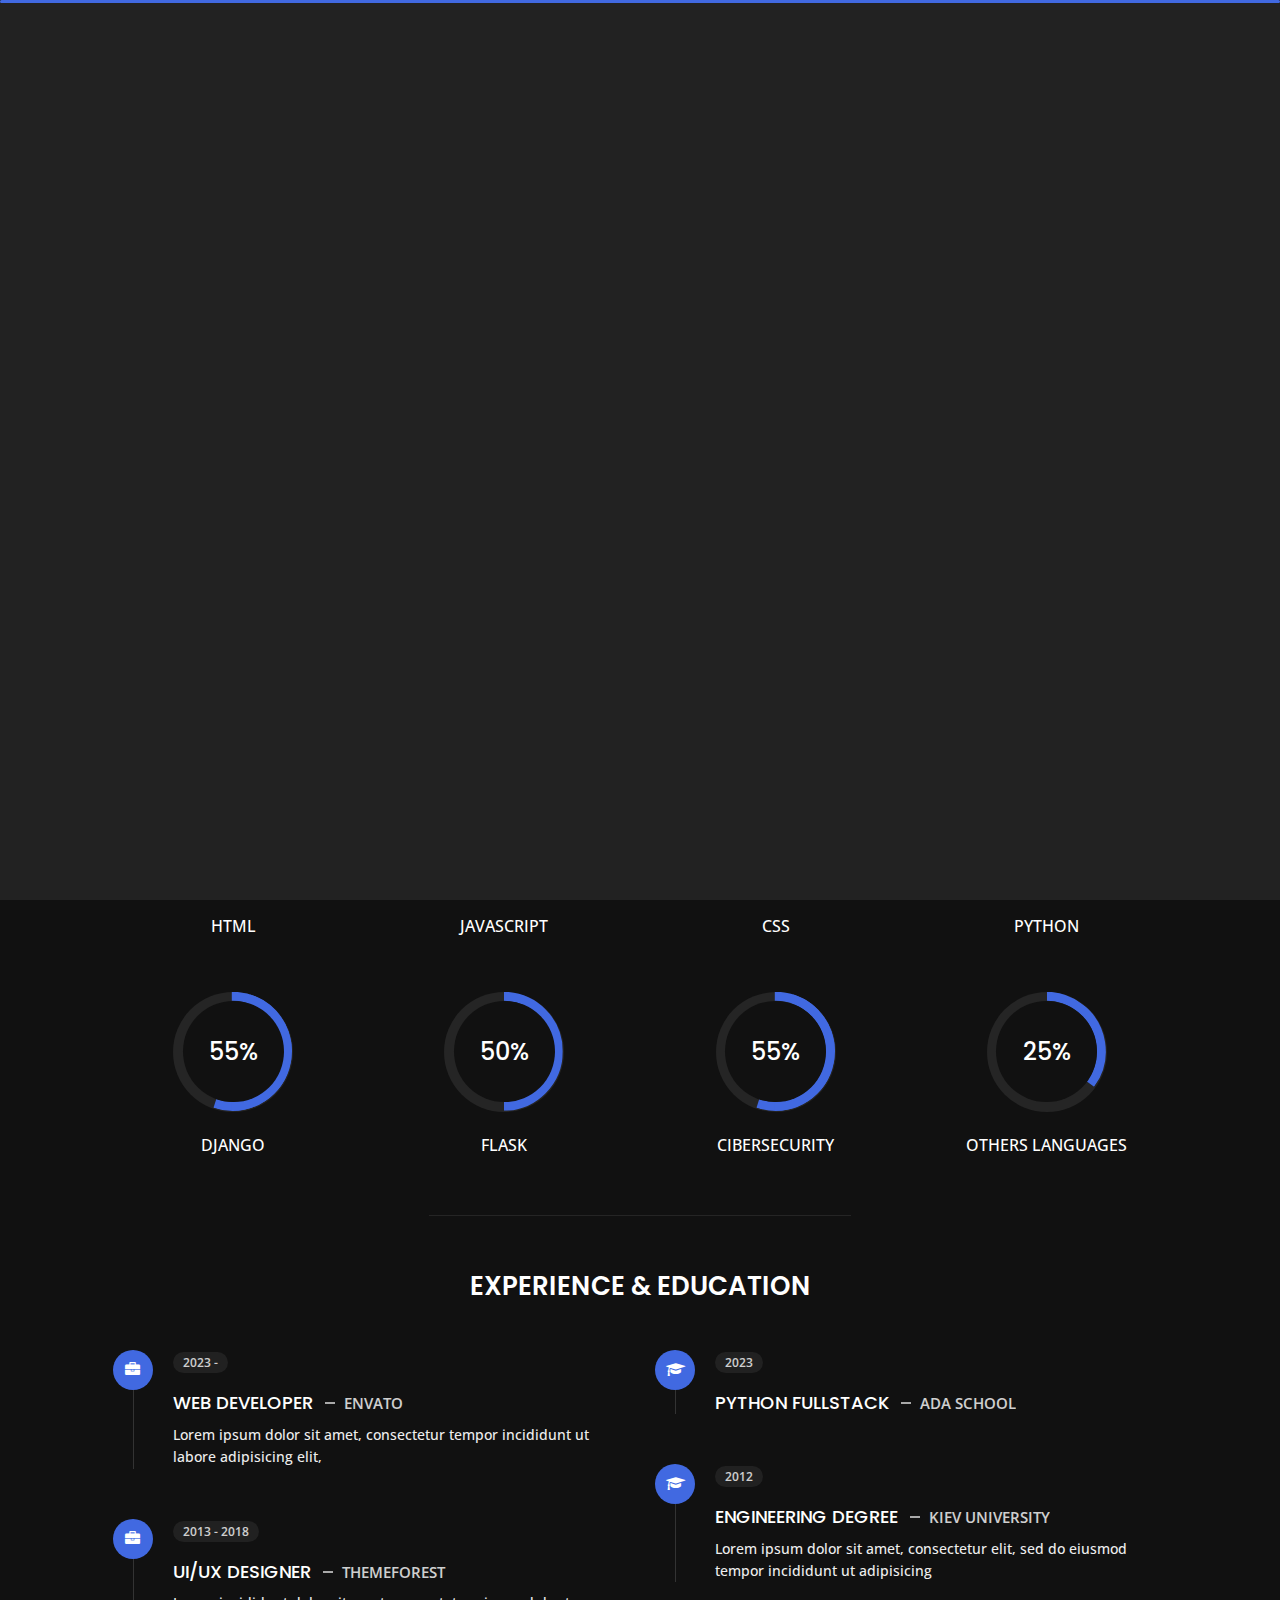
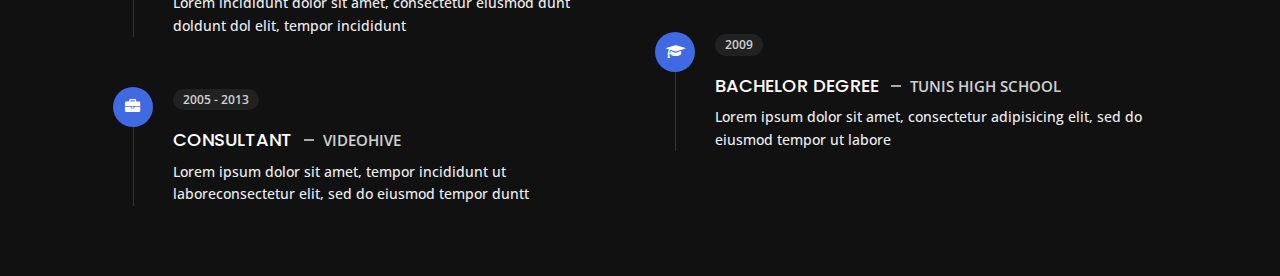
==== about.html @ 86979cc8 "add my portfolio" ====
<!DOCTYPE html>
<html lang="en">

<head>
    <meta charset="utf-8">
    <title>About - Personal Portfolio</title>
    <meta name="viewport" content="width=device-width, initial-scale=1">

    <!-- Template Google Fonts -->
    <link href="https://fonts.googleapis.com/css?family=Poppins:400,400i,500,500i,600,600i,700,700i,800,800i,900,900i" rel="stylesheet">
    <link href="https://fonts.googleapis.com/css?family=Open+Sans:300,400,400i,600,600i,700" rel="stylesheet">

    <!-- Template CSS Files -->
    <link href="css/bootstrap.min.css" rel="stylesheet">
    <link href="css/preloader.min.css" rel="stylesheet">
    <link href="css/circle.css" rel="stylesheet">
    <link href="css/font-awesome.min.css" rel="stylesheet">
    <link href="css/fm.revealator.jquery.min.css" rel="stylesheet">
    <link href="css/style.css" rel="stylesheet">

    <!-- CSS Skin File -->
    <link href="css/skins/blue.css" rel="stylesheet">

    <!-- Modernizr JS File -->
    <script src="js/modernizr.custom.js"></script>
</head>

<body class="about">
<!-- Header Starts -->
<header class="header" id="navbar-collapse-toggle">
    <!-- Fixed Navigation Starts -->
    <ul class="icon-menu d-none d-lg-block revealator-slideup revealator-once revealator-delay1">
        <li class="icon-box">
            <i class="fa fa-home"></i>
            <a href="index.html">
                <h2>Home</h2>
            </a>
        </li>
        <li class="icon-box active">
            <i class="fa fa-user"></i>
            <a href="about.html">
                <h2>About</h2>
            </a>
        </li>
        <li class="icon-box">
            <i class="fa fa-briefcase"></i>
            <a href="portfolio.html">
                <h2>Portfolio</h2>
            </a>
        </li>
        <li class="icon-box">
            <i class="fa fa-envelope-open"></i>
            <a href="contact.html">
                <h2>Contact</h2>
            </a>
        </li>
        <!-- Blog buttom -->
        <!--<li class="icon-box">
            <i class="fa fa-comments"></i>
            <a href="blog.html">
                <h2>Blog</h2>
            </a>
        </li>-->
    </ul>
    <!-- Fixed Navigation Ends -->
    <!-- Mobile Menu Starts -->
    <nav role="navigation" class="d-block d-lg-none">
        <div id="menuToggle">
            <input type="checkbox" />
            <span></span>
            <span></span>
            <span></span>
            <ul class="list-unstyled" id="menu">
                <li><a href="index.html"><i class="fa fa-home"></i><span>Home</span></a></li>
                <li class="active"><a href="about.html"><i class="fa fa-user"></i><span>About</span></a></li>
                <li><a href="portfolio.html"><i class="fa fa-folder-open"></i><span>Portfolio</span></a></li>
                <li><a href="contact.html"><i class="fa fa-envelope-open"></i><span>Contact</span></a></li>
                <!--<li><a href="blog.html"><i class="fa fa-comments"></i><span>Blog</span></a></li>-->
            </ul>
        </div>
    </nav>
    <!-- Mobile Menu Ends -->
</header>
<!-- Header Ends -->
<!-- Page Title Starts -->
<section class="title-section text-left text-sm-center revealator-slideup revealator-once revealator-delay1">
    <h1>ABOUT <span>ME</span></h1>
    <span class="title-bg">Resume</span>
</section>
<!-- Page Title Ends -->
<!-- Main Content Starts -->
<section class="main-content revealator-slideup revealator-once revealator-delay1">
    <div class="container">
        <div class="row">
            <!-- Personal Info Starts -->
            <div class="col-12 col-lg-5 col-xl-6">
                <div class="row">
                    <div class="col-12">
                        <h3 class="text-uppercase custom-title mb-0 ft-wt-600">personal info</h3>
                    </div>
                    <div class="col-12 d-block d-sm-none">
                        <img src="http://via.placeholder.com/300x300.jpg" class="img-fluid main-img-mobile" alt="my picture" />
                    </div>
                    <div class="col-6">
                        <ul class="about-list list-unstyled open-sans-font">
                            <li> <span class="title">first name :</span> <span class="value d-block d-sm-inline-block d-lg-block d-xl-inline-block">Harnel</span> </li>
                            <li> <span class="title">last name :</span> <span class="value d-block d-sm-inline-block d-lg-block d-xl-inline-block">Peña</span> </li>
                            <li> <span class="title">Age :</span> <span class="value d-block d-sm-inline-block d-lg-block d-xl-inline-block">33 Years</span> </li>
                            <li> <span class="title">Nationality :</span> <span class="value d-block d-sm-inline-block d-lg-block d-xl-inline-block">Colombian</span> </li>
                            <!--<li> <span class="title">Freelance :</span> <span class="value d-block d-sm-inline-block d-lg-block d-xl-inline-block">Available</span> </li>-->
                        </ul>
                    </div>
                    <div class="col-6">
                        <ul class="about-list list-unstyled open-sans-font">
                            <li> <span class="title">Address :</span> <span class="value d-block d-sm-inline-block d-lg-block d-xl-inline-block">Medellín</span> </li>
                            <li> <span class="title">phone :</span> <span class="value d-block d-sm-inline-block d-lg-block d-xl-inline-block">+573013632205</span> </li>
                            <li> <span class="title">Email :</span> <span class="value d-block d-sm-inline-block d-lg-block d-xl-inline-block">harnelp@mail.com</span> </li>
                            <li> <span class="title">Skype :</span> <span class="value d-block d-sm-inline-block d-lg-block d-xl-inline-block">live:harnelpp</span> </li>
                            <li> <span class="title">languages :</span> <span class="value d-block d-sm-inline-block d-lg-block d-xl-inline-block">Spanish, English</span> </li>
                        </ul>
                    </div>
                    <div class="col-12 mt-3">
                        <a class="button" href="https://drive.google.com/drive/folders/1101Kwn2cdpeoAR0VhStFc9JpeM0QYS1H?usp=sharing" target="_blank" >
                            <span class="button-text">Download CV</span>
                            <span class="button-icon fa fa-download"></span>
                        </a>
                    </div>
                </div>
            </div>
            <!-- Personal Info Ends -->
            <!-- Boxes Starts -->
            <div class="col-12 col-lg-7 col-xl-6 mt-5 mt-lg-0">
                <div class="row">
                    <div class="col-6">
                        <div class="box-stats with-margin">
                            <h3 class="poppins-font position-relative">6</h3>
                            <p class="open-sans-font m-0 position-relative text-uppercase">months of <span class="d-block">experience</span></p>
                        </div>
                    </div>
                    <div class="col-6">
                        <div class="box-stats with-margin">
                            <h3 class="poppins-font position-relative">3</h3>
                            <p class="open-sans-font m-0 position-relative text-uppercase">completed <span class="d-block">projects</span></p>
                        </div>
                    </div>
                    <!--<div class="col-6">
                        <div class="box-stats">
                            <h3 class="poppins-font position-relative">81</h3>
                            <p class="open-sans-font m-0 position-relative text-uppercase">Happy<span class="d-block">customers</span></p>
                        </div>
                    </div> -->
                    <!--<div class="col-6">
                        <div class="box-stats">
                            <h3 class="poppins-font position-relative">53</h3>
                            <p class="open-sans-font m-0 position-relative text-uppercase">awards <span class="d-block">won</span></p>
                        </div>
                    </div>-->
                </div>
            </div>
            <!-- Boxes Ends -->
        </div>
        <hr class="separator">
        <!-- Skills Starts -->
        <div class="row">
            <div class="col-12">
                <h3 class="text-uppercase pb-4 pb-sm-5 mb-3 mb-sm-0 text-left text-sm-center custom-title ft-wt-600">My Skills</h3>
            </div>
            <div class="col-6 col-md-3 mb-3 mb-sm-5">
                <div class="c100 p80">
                    <span>80%</span>
                    <div class="slice">
                        <div class="bar"></div>
                        <div class="fill"></div>
                    </div>
                </div>
                <h6 class="text-uppercase open-sans-font text-center mt-2 mt-sm-4">html</h6>
            </div>
            <div class="col-6 col-md-3 mb-3 mb-sm-5">
                <div class="c100 p40">
                    <span>40%</span>
                    <div class="slice">
                        <div class="bar"></div>
                        <div class="fill"></div>
                    </div>
                </div>
                <h6 class="text-uppercase open-sans-font text-center mt-2 mt-sm-4">javascript</h6>
            </div>
            <div class="col-6 col-md-3 mb-3 mb-sm-5">
                <div class="c100 p70">
                    <span>60%</span>
                    <div class="slice">
                        <div class="bar"></div>
                        <div class="fill"></div>
                    </div>
                </div>
                <h6 class="text-uppercase open-sans-font text-center mt-2 mt-sm-4">css</h6>
            </div>
            <div class="col-6 col-md-3 mb-3 mb-sm-5">
                <div class="c100 p66">
                    <span>66%</span>
                    <div class="slice">
                        <div class="bar"></div>
                        <div class="fill"></div>
                    </div>
                </div>
                <h6 class="text-uppercase open-sans-font text-center mt-2 mt-sm-4">python</h6>
            </div>
            <div class="col-6 col-md-3 mb-3 mb-sm-5">
                <div class="c100 p55">
                    <span>55%</span>
                    <div class="slice">
                        <div class="bar"></div>
                        <div class="fill"></div>
                    </div>
                </div>
                <h6 class="text-uppercase open-sans-font text-center mt-2 mt-sm-4">Django</h6>
            </div>
            <div class="col-6 col-md-3 mb-3 mb-sm-5">
                <div class="c100 p50">
                    <span>50%</span>
                    <div class="slice">
                        <div class="bar"></div>
                        <div class="fill"></div>
                    </div>
                </div>
                <h6 class="text-uppercase open-sans-font text-center mt-2 mt-sm-4">Flask</h6>
            </div>
            <div class="col-6 col-md-3 mb-3 mb-sm-5">
                <div class="c100 p55">
                    <span>55%</span>
                    <div class="slice">
                        <div class="bar"></div>
                        <div class="fill"></div>
                    </div>
                </div>
                <h6 class="text-uppercase open-sans-font text-center mt-2 mt-sm-4">cibersecurity</h6>
            </div>
            <div class="col-6 col-md-3 mb-3 mb-sm-5">
                <div class="c100 p35">
                    <span>25%</span>
                    <div class="slice">
                        <div class="bar"></div>
                        <div class="fill"></div>
                    </div>
                </div>
                <h6 class="text-uppercase open-sans-font text-center mt-2 mt-sm-4">others languages</h6>
            </div>
        </div>
        <!-- Skills Ends -->
        <hr class="separator mt-1">
        <!-- Experience & Education Starts -->
        <div class="row">
            <div class="col-12">
                <h3 class="text-uppercase pb-5 mb-0 text-left text-sm-center custom-title ft-wt-600">Experience <span>&</span> Education</h3>
            </div>
            <div class="col-lg-6 m-15px-tb">
                <div class="resume-box">
                    <ul>
                        <li>
                            <div class="icon">
                                <i class="fa fa-briefcase"></i>
                            </div>
                            <span class="time open-sans-font text-uppercase">2023 - </span>
                            <h5 class="poppins-font text-uppercase">Web Developer <span class="place open-sans-font">Envato</span></h5>
                            <p class="open-sans-font">Lorem ipsum dolor sit amet, consectetur tempor incididunt ut labore adipisicing elit, </p>
                        </li>
                        <li>
                            <div class="icon">
                                <i class="fa fa-briefcase"></i>
                            </div>
                            <span class="time open-sans-font text-uppercase">2013 - 2018</span>
                            <h5 class="poppins-font text-uppercase">UI/UX Designer <span class="place open-sans-font">Themeforest</span></h5>
                            <p class="open-sans-font">Lorem incididunt dolor sit amet, consectetur eiusmod dunt doldunt dol elit, tempor incididunt</p>
                        </li>
                        <li>
                            <div class="icon">
                                <i class="fa fa-briefcase"></i>
                            </div>
                            <span class="time open-sans-font text-uppercase">2005 - 2013</span>
                            <h5 class="poppins-font text-uppercase">Consultant <span class="place open-sans-font">Videohive</span></h5>
                            <p class="open-sans-font">Lorem ipsum dolor sit amet, tempor incididunt ut laboreconsectetur elit, sed do eiusmod tempor duntt</p>
                        </li>
                    </ul>
                </div>
            </div>
            <div class="col-lg-6 m-15px-tb">
                <div class="resume-box">
                    <ul>
                        <li>
                            <div class="icon">
                                <i class="fa fa-graduation-cap"></i>
                            </div>
                            <span class="time open-sans-font text-uppercase">2023</span>
                            <h5 class="poppins-font text-uppercase">Python FullStack <span class="place open-sans-font">ADA School</span></h5>
                            <p class="open-sans-font"></p>
                        </li>
                        <li>
                            <div class="icon">
                                <i class="fa fa-graduation-cap"></i>
                            </div>
                            <span class="time open-sans-font text-uppercase">2012</span>
                            <h5 class="poppins-font text-uppercase">Engineering Degree <span class="place open-sans-font">Kiev University</span></h5>
                            <p class="open-sans-font">Lorem ipsum dolor sit amet, consectetur elit, sed do eiusmod tempor incididunt ut adipisicing</p>
                        </li>
                        <li>
                            <div class="icon">
                                <i class="fa fa-graduation-cap"></i>
                            </div>
                            <span class="time open-sans-font text-uppercase">2009</span>
                            <h5 class="poppins-font text-uppercase">Bachelor Degree <span class="place open-sans-font">Tunis High School</span></h5>
                            <p class="open-sans-font">Lorem ipsum dolor sit amet, consectetur adipisicing elit, sed do eiusmod tempor ut labore</p>
                        </li>
                    </ul>
                </div>
            </div>
        </div>
        <!-- Experience & Education Ends -->
    </div>
</section>
<!-- Main Content Ends -->

<!-- Template JS Files -->
<script src="js/jquery-3.5.0.min.js"></script>
<script src="js/preloader.min.js"></script>
<script src="js/fm.revealator.jquery.min.js"></script>
<script src="js/imagesloaded.pkgd.min.js"></script>
<script src="js/masonry.pkgd.min.js"></script>
<script src="js/classie.js"></script>
<script src="js/cbpGridGallery.js"></script>
<script src="js/jquery.hoverdir.js"></script>
<script src="js/popper.min.js"></script>
<script src="js/bootstrap.js"></script>
<script src="js/custom.js"></script>

</body>

</html>
---- css/preloader.min.css ----
.preloader{position:fixed;top:0;right:0;bottom:0;left:0;background-color:#111;transform-origin:bottom;z-index:111111}.preloader .black_wall{height:100%;background-color:#222;transform-origin:top;animation:preloader_slide 0.5s ease-in-out 0s 1 normal both}.preloader .loader{width:100%;height:3px;position:absolute;border-radius:2px;top:0;right:0;left:0;margin:auto;background-color:#FFC41F;transform-origin:left;animation:loader_running 3s ease-in-out 1s infinite normal both}.preloader.off{animation:preloader_slide 0.5s ease-in-out 0s 1 reverse both}@keyframes loader_running{0%{transform:scaleX(0);transform-origin:left}49%{transform:scaleX(1);transform-origin:left}50%{transform:scaleX(1);transform-origin:right}100%{transform-origin:right;transform:scaleX(0)}}@keyframes preloader_slide{from{transform:scaleY(0)}to{transform:scaleY(1)}}
---- css/circle.css ----
.rect-auto,
.c100.p51 .slice,
.c100.p52 .slice,
.c100.p53 .slice,
.c100.p54 .slice,
.c100.p55 .slice,
.c100.p56 .slice,
.c100.p57 .slice,
.c100.p58 .slice,
.c100.p59 .slice,
.c100.p60 .slice,
.c100.p61 .slice,
.c100.p62 .slice,
.c100.p63 .slice,
.c100.p64 .slice,
.c100.p65 .slice,
.c100.p66 .slice,
.c100.p67 .slice,
.c100.p68 .slice,
.c100.p69 .slice,
.c100.p70 .slice,
.c100.p71 .slice,
.c100.p72 .slice,
.c100.p73 .slice,
.c100.p74 .slice,
.c100.p75 .slice,
.c100.p76 .slice,
.c100.p77 .slice,
.c100.p78 .slice,
.c100.p79 .slice,
.c100.p80 .slice,
.c100.p81 .slice,
.c100.p82 .slice,
.c100.p83 .slice,
.c100.p84 .slice,
.c100.p85 .slice,
.c100.p86 .slice,
.c100.p87 .slice,
.c100.p88 .slice,
.c100.p89 .slice,
.c100.p90 .slice,
.c100.p91 .slice,
.c100.p92 .slice,
.c100.p93 .slice,
.c100.p94 .slice,
.c100.p95 .slice,
.c100.p96 .slice,
.c100.p97 .slice,
.c100.p98 .slice,
.c100.p99 .slice,
.c100.p100 .slice {
  clip: rect(auto, auto, auto, auto);
}
.pie,
.c100 .bar,
.c100.p51 .fill,
.c100.p52 .fill,
.c100.p53 .fill,
.c100.p54 .fill,
.c100.p55 .fill,
.c100.p56 .fill,
.c100.p57 .fill,
.c100.p58 .fill,
.c100.p59 .fill,
.c100.p60 .fill,
.c100.p61 .fill,
.c100.p62 .fill,
.c100.p63 .fill,
.c100.p64 .fill,
.c100.p65 .fill,
.c100.p66 .fill,
.c100.p67 .fill,
.c100.p68 .fill,
.c100.p69 .fill,
.c100.p70 .fill,
.c100.p71 .fill,
.c100.p72 .fill,
.c100.p73 .fill,
.c100.p74 .fill,
.c100.p75 .fill,
.c100.p76 .fill,
.c100.p77 .fill,
.c100.p78 .fill,
.c100.p79 .fill,
.c100.p80 .fill,
.c100.p81 .fill,
.c100.p82 .fill,
.c100.p83 .fill,
.c100.p84 .fill,
.c100.p85 .fill,
.c100.p86 .fill,
.c100.p87 .fill,
.c100.p88 .fill,
.c100.p89 .fill,
.c100.p90 .fill,
.c100.p91 .fill,
.c100.p92 .fill,
.c100.p93 .fill,
.c100.p94 .fill,
.c100.p95 .fill,
.c100.p96 .fill,
.c100.p97 .fill,
.c100.p98 .fill,
.c100.p99 .fill,
.c100.p100 .fill {
  position: absolute;
  border: 0.08em solid #307bbb;
  width: 0.84em;
  height: 0.84em;
  clip: rect(0em, 0.5em, 1em, 0em);
  border-radius: 50%;
  -webkit-transform: rotate(0deg);
  -moz-transform: rotate(0deg);
  -ms-transform: rotate(0deg);
  -o-transform: rotate(0deg);
  transform: rotate(0deg);
}
.pie-fill,
.c100.p51 .bar:after,
.c100.p51 .fill,
.c100.p52 .bar:after,
.c100.p52 .fill,
.c100.p53 .bar:after,
.c100.p53 .fill,
.c100.p54 .bar:after,
.c100.p54 .fill,
.c100.p55 .bar:after,
.c100.p55 .fill,
.c100.p56 .bar:after,
.c100.p56 .fill,
.c100.p57 .bar:after,
.c100.p57 .fill,
.c100.p58 .bar:after,
.c100.p58 .fill,
.c100.p59 .bar:after,
.c100.p59 .fill,
.c100.p60 .bar:after,
.c100.p60 .fill,
.c100.p61 .bar:after,
.c100.p61 .fill,
.c100.p62 .bar:after,
.c100.p62 .fill,
.c100.p63 .bar:after,
.c100.p63 .fill,
.c100.p64 .bar:after,
.c100.p64 .fill,
.c100.p65 .bar:after,
.c100.p65 .fill,
.c100.p66 .bar:after,
.c100.p66 .fill,
.c100.p67 .bar:after,
.c100.p67 .fill,
.c100.p68 .bar:after,
.c100.p68 .fill,
.c100.p69 .bar:after,
.c100.p69 .fill,
.c100.p70 .bar:after,
.c100.p70 .fill,
.c100.p71 .bar:after,
.c100.p71 .fill,
.c100.p72 .bar:after,
.c100.p72 .fill,
.c100.p73 .bar:after,
.c100.p73 .fill,
.c100.p74 .bar:after,
.c100.p74 .fill,
.c100.p75 .bar:after,
.c100.p75 .fill,
.c100.p76 .bar:after,
.c100.p76 .fill,
.c100.p77 .bar:after,
.c100.p77 .fill,
.c100.p78 .bar:after,
.c100.p78 .fill,
.c100.p79 .bar:after,
.c100.p79 .fill,
.c100.p80 .bar:after,
.c100.p80 .fill,
.c100.p81 .bar:after,
.c100.p81 .fill,
.c100.p82 .bar:after,
.c100.p82 .fill,
.c100.p83 .bar:after,
.c100.p83 .fill,
.c100.p84 .bar:after,
.c100.p84 .fill,
.c100.p85 .bar:after,
.c100.p85 .fill,
.c100.p86 .bar:after,
.c100.p86 .fill,
.c100.p87 .bar:after,
.c100.p87 .fill,
.c100.p88 .bar:after,
.c100.p88 .fill,
.c100.p89 .bar:after,
.c100.p89 .fill,
.c100.p90 .bar:after,
.c100.p90 .fill,
.c100.p91 .bar:after,
.c100.p91 .fill,
.c100.p92 .bar:after,
.c100.p92 .fill,
.c100.p93 .bar:after,
.c100.p93 .fill,
.c100.p94 .bar:after,
.c100.p94 .fill,
.c100.p95 .bar:after,
.c100.p95 .fill,
.c100.p96 .bar:after,
.c100.p96 .fill,
.c100.p97 .bar:after,
.c100.p97 .fill,
.c100.p98 .bar:after,
.c100.p98 .fill,
.c100.p99 .bar:after,
.c100.p99 .fill,
.c100.p100 .bar:after,
.c100.p100 .fill {
  -webkit-transform: rotate(180deg);
  -moz-transform: rotate(180deg);
  -ms-transform: rotate(180deg);
  -o-transform: rotate(180deg);
  transform: rotate(180deg);
}
.c100 {
  position: relative;
  font-size: 120px;
  width: 1em;
  height: 1em;
  border-radius: 50%;
  float: left;
  margin: 0 0.1em 0.1em 0;
  background-color: #cccccc;
}
.c100 *,
.c100 *:before,
.c100 *:after {
  -webkit-box-sizing: content-box;
  -moz-box-sizing: content-box;
  box-sizing: content-box;
}
.c100.center {
  float: none;
  margin: 0 auto;
}
.c100.big {
  font-size: 240px;
}
.c100.small {
  font-size: 80px;
}
.c100 > span {
  position: absolute;
  width: 100%;
  z-index: 1;
  left: 0;
  top: 0;
  width: 5em;
  line-height: 5em;
  font-size: 0.2em;
  color: #cccccc;
  display: block;
  text-align: center;
  white-space: nowrap;
  -webkit-transition-property: all;
  -moz-transition-property: all;
  -o-transition-property: all;
  transition-property: all;
  -webkit-transition-duration: 0.2s;
  -moz-transition-duration: 0.2s;
  -o-transition-duration: 0.2s;
  transition-duration: 0.2s;
  -webkit-transition-timing-function: ease-out;
  -moz-transition-timing-function: ease-out;
  -o-transition-timing-function: ease-out;
  transition-timing-function: ease-out;
}
.c100:after {
  position: absolute;
  top: 0.08em;
  left: 0.08em;
  display: block;
  content: " ";
  border-radius: 50%;
  background-color: #f5f5f5;
  width: 0.84em;
  height: 0.84em;
  -webkit-transition-property: all;
  -moz-transition-property: all;
  -o-transition-property: all;
  transition-property: all;
  -webkit-transition-duration: 0.2s;
  -moz-transition-duration: 0.2s;
  -o-transition-duration: 0.2s;
  transition-duration: 0.2s;
  -webkit-transition-timing-function: ease-in;
  -moz-transition-timing-function: ease-in;
  -o-transition-timing-function: ease-in;
  transition-timing-function: ease-in;
}
.c100 .slice {
  position: absolute;
  width: 1em;
  height: 1em;
  clip: rect(0em, 1em, 1em, 0.5em);
}
.c100.p1 .bar {
  -webkit-transform: rotate(3.6deg);
  -moz-transform: rotate(3.6deg);
  -ms-transform: rotate(3.6deg);
  -o-transform: rotate(3.6deg);
  transform: rotate(3.6deg);
}
.c100.p2 .bar {
  -webkit-transform: rotate(7.2deg);
  -moz-transform: rotate(7.2deg);
  -ms-transform: rotate(7.2deg);
  -o-transform: rotate(7.2deg);
  transform: rotate(7.2deg);
}
.c100.p3 .bar {
  -webkit-transform: rotate(10.8deg);
  -moz-transform: rotate(10.8deg);
  -ms-transform: rotate(10.8deg);
  -o-transform: rotate(10.8deg);
  transform: rotate(10.8deg);
}
.c100.p4 .bar {
  -webkit-transform: rotate(14.4deg);
  -moz-transform: rotate(14.4deg);
  -ms-transform: rotate(14.4deg);
  -o-transform: rotate(14.4deg);
  transform: rotate(14.4deg);
}
.c100.p5 .bar {
  -webkit-transform: rotate(18deg);
  -moz-transform: rotate(18deg);
  -ms-transform: rotate(18deg);
  -o-transform: rotate(18deg);
  transform: rotate(18deg);
}
.c100.p6 .bar {
  -webkit-transform: rotate(21.6deg);
  -moz-transform: rotate(21.6deg);
  -ms-transform: rotate(21.6deg);
  -o-transform: rotate(21.6deg);
  transform: rotate(21.6deg);
}
.c100.p7 .bar {
  -webkit-transform: rotate(25.2deg);
  -moz-transform: rotate(25.2deg);
  -ms-transform: rotate(25.2deg);
  -o-transform: rotate(25.2deg);
  transform: rotate(25.2deg);
}
.c100.p8 .bar {
  -webkit-transform: rotate(28.8deg);
  -moz-transform: rotate(28.8deg);
  -ms-transform: rotate(28.8deg);
  -o-transform: rotate(28.8deg);
  transform: rotate(28.8deg);
}
.c100.p9 .bar {
  -webkit-transform: rotate(32.4deg);
  -moz-transform: rotate(32.4deg);
  -ms-transform: rotate(32.4deg);
  -o-transform: rotate(32.4deg);
  transform: rotate(32.4deg);
}
.c100.p10 .bar {
  -webkit-transform: rotate(36deg);
  -moz-transform: rotate(36deg);
  -ms-transform: rotate(36deg);
  -o-transform: rotate(36deg);
  transform: rotate(36deg);
}
.c100.p11 .bar {
  -webkit-transform: rotate(39.6deg);
  -moz-transform: rotate(39.6deg);
  -ms-transform: rotate(39.6deg);
  -o-transform: rotate(39.6deg);
  transform: rotate(39.6deg);
}
.c100.p12 .bar {
  -webkit-transform: rotate(43.2deg);
  -moz-transform: rotate(43.2deg);
  -ms-transform: rotate(43.2deg);
  -o-transform: rotate(43.2deg);
  transform: rotate(43.2deg);
}
.c100.p13 .bar {
  -webkit-transform: rotate(46.800000000000004deg);
  -moz-transform: rotate(46.800000000000004deg);
  -ms-transform: rotate(46.800000000000004deg);
  -o-transform: rotate(46.800000000000004deg);
  transform: rotate(46.800000000000004deg);
}
.c100.p14 .bar {
  -webkit-transform: rotate(50.4deg);
  -moz-transform: rotate(50.4deg);
  -ms-transform: rotate(50.4deg);
  -o-transform: rotate(50.4deg);
  transform: rotate(50.4deg);
}
.c100.p15 .bar {
  -webkit-transform: rotate(54deg);
  -moz-transform: rotate(54deg);
  -ms-transform: rotate(54deg);
  -o-transform: rotate(54deg);
  transform: rotate(54deg);
}
.c100.p16 .bar {
  -webkit-transform: rotate(57.6deg);
  -moz-transform: rotate(57.6deg);
  -ms-transform: rotate(57.6deg);
  -o-transform: rotate(57.6deg);
  transform: rotate(57.6deg);
}
.c100.p17 .bar {
  -webkit-transform: rotate(61.2deg);
  -moz-transform: rotate(61.2deg);
  -ms-transform: rotate(61.2deg);
  -o-transform: rotate(61.2deg);
  transform: rotate(61.2deg);
}
.c100.p18 .bar {
  -webkit-transform: rotate(64.8deg);
  -moz-transform: rotate(64.8deg);
  -ms-transform: rotate(64.8deg);
  -o-transform: rotate(64.8deg);
  transform: rotate(64.8deg);
}
.c100.p19 .bar {
  -webkit-transform: rotate(68.4deg);
  -moz-transform: rotate(68.4deg);
  -ms-transform: rotate(68.4deg);
  -o-transform: rotate(68.4deg);
  transform: rotate(68.4deg);
}
.c100.p20 .bar {
  -webkit-transform: rotate(72deg);
  -moz-transform: rotate(72deg);
  -ms-transform: rotate(72deg);
  -o-transform: rotate(72deg);
  transform: rotate(72deg);
}
.c100.p21 .bar {
  -webkit-transform: rotate(75.60000000000001deg);
  -moz-transform: rotate(75.60000000000001deg);
  -ms-transform: rotate(75.60000000000001deg);
  -o-transform: rotate(75.60000000000001deg);
  transform: rotate(75.60000000000001deg);
}
.c100.p22 .bar {
  -webkit-transform: rotate(79.2deg);
  -moz-transform: rotate(79.2deg);
  -ms-transform: rotate(79.2deg);
  -o-transform: rotate(79.2deg);
  transform: rotate(79.2deg);
}
.c100.p23 .bar {
  -webkit-transform: rotate(82.8deg);
  -moz-transform: rotate(82.8deg);
  -ms-transform: rotate(82.8deg);
  -o-transform: rotate(82.8deg);
  transform: rotate(82.8deg);
}
.c100.p24 .bar {
  -webkit-transform: rotate(86.4deg);
  -moz-transform: rotate(86.4deg);
  -ms-transform: rotate(86.4deg);
  -o-transform: rotate(86.4deg);
  transform: rotate(86.4deg);
}
.c100.p25 .bar {
  -webkit-transform: rotate(90deg);
  -moz-transform: rotate(90deg);
  -ms-transform: rotate(90deg);
  -o-transform: rotate(90deg);
  transform: rotate(90deg);
}
.c100.p26 .bar {
  -webkit-transform: rotate(93.60000000000001deg);
  -moz-transform: rotate(93.60000000000001deg);
  -ms-transform: rotate(93.60000000000001deg);
  -o-transform: rotate(93.60000000000001deg);
  transform: rotate(93.60000000000001deg);
}
.c100.p27 .bar {
  -webkit-transform: rotate(97.2deg);
  -moz-transform: rotate(97.2deg);
  -ms-transform: rotate(97.2deg);
  -o-transform: rotate(97.2deg);
  transform: rotate(97.2deg);
}
.c100.p28 .bar {
  -webkit-transform: rotate(100.8deg);
  -moz-transform: rotate(100.8deg);
  -ms-transform: rotate(100.8deg);
  -o-transform: rotate(100.8deg);
  transform: rotate(100.8deg);
}
.c100.p29 .bar {
  -webkit-transform: rotate(104.4deg);
  -moz-transform: rotate(104.4deg);
  -ms-transform: rotate(104.4deg);
  -o-transform: rotate(104.4deg);
  transform: rotate(104.4deg);
}
.c100.p30 .bar {
  -webkit-transform: rotate(108deg);
  -moz-transform: rotate(108deg);
  -ms-transform: rotate(108deg);
  -o-transform: rotate(108deg);
  transform: rotate(108deg);
}
.c100.p31 .bar {
  -webkit-transform: rotate(111.60000000000001deg);
  -moz-transform: rotate(111.60000000000001deg);
  -ms-transform: rotate(111.60000000000001deg);
  -o-transform: rotate(111.60000000000001deg);
  transform: rotate(111.60000000000001deg);
}
.c100.p32 .bar {
  -webkit-transform: rotate(115.2deg);
  -moz-transform: rotate(115.2deg);
  -ms-transform: rotate(115.2deg);
  -o-transform: rotate(115.2deg);
  transform: rotate(115.2deg);
}
.c100.p33 .bar {
  -webkit-transform: rotate(118.8deg);
  -moz-transform: rotate(118.8deg);
  -ms-transform: rotate(118.8deg);
  -o-transform: rotate(118.8deg);
  transform: rotate(118.8deg);
}
.c100.p34 .bar {
  -webkit-transform: rotate(122.4deg);
  -moz-transform: rotate(122.4deg);
  -ms-transform: rotate(122.4deg);
  -o-transform: rotate(122.4deg);
  transform: rotate(122.4deg);
}
.c100.p35 .bar {
  -webkit-transform: rotate(126deg);
  -moz-transform: rotate(126deg);
  -ms-transform: rotate(126deg);
  -o-transform: rotate(126deg);
  transform: rotate(126deg);
}
.c100.p36 .bar {
  -webkit-transform: rotate(129.6deg);
  -moz-transform: rotate(129.6deg);
  -ms-transform: rotate(129.6deg);
  -o-transform: rotate(129.6deg);
  transform: rotate(129.6deg);
}
.c100.p37 .bar {
  -webkit-transform: rotate(133.20000000000002deg);
  -moz-transform: rotate(133.20000000000002deg);
  -ms-transform: rotate(133.20000000000002deg);
  -o-transform: rotate(133.20000000000002deg);
  transform: rotate(133.20000000000002deg);
}
.c100.p38 .bar {
  -webkit-transform: rotate(136.8deg);
  -moz-transform: rotate(136.8deg);
  -ms-transform: rotate(136.8deg);
  -o-transform: rotate(136.8deg);
  transform: rotate(136.8deg);
}
.c100.p39 .bar {
  -webkit-transform: rotate(140.4deg);
  -moz-transform: rotate(140.4deg);
  -ms-transform: rotate(140.4deg);
  -o-transform: rotate(140.4deg);
  transform: rotate(140.4deg);
}
.c100.p40 .bar {
  -webkit-transform: rotate(144deg);
  -moz-transform: rotate(144deg);
  -ms-transform: rotate(144deg);
  -o-transform: rotate(144deg);
  transform: rotate(144deg);
}
.c100.p41 .bar {
  -webkit-transform: rotate(147.6deg);
  -moz-transform: rotate(147.6deg);
  -ms-transform: rotate(147.6deg);
  -o-transform: rotate(147.6deg);
  transform: rotate(147.6deg);
}
.c100.p42 .bar {
  -webkit-transform: rotate(151.20000000000002deg);
  -moz-transform: rotate(151.20000000000002deg);
  -ms-transform: rotate(151.20000000000002deg);
  -o-transform: rotate(151.20000000000002deg);
  transform: rotate(151.20000000000002deg);
}
.c100.p43 .bar {
  -webkit-transform: rotate(154.8deg);
  -moz-transform: rotate(154.8deg);
  -ms-transform: rotate(154.8deg);
  -o-transform: rotate(154.8deg);
  transform: rotate(154.8deg);
}
.c100.p44 .bar {
  -webkit-transform: rotate(158.4deg);
  -moz-transform: rotate(158.4deg);
  -ms-transform: rotate(158.4deg);
  -o-transform: rotate(158.4deg);
  transform: rotate(158.4deg);
}
.c100.p45 .bar {
  -webkit-transform: rotate(162deg);
  -moz-transform: rotate(162deg);
  -ms-transform: rotate(162deg);
  -o-transform: rotate(162deg);
  transform: rotate(162deg);
}
.c100.p46 .bar {
  -webkit-transform: rotate(165.6deg);
  -moz-transform: rotate(165.6deg);
  -ms-transform: rotate(165.6deg);
  -o-transform: rotate(165.6deg);
  transform: rotate(165.6deg);
}
.c100.p47 .bar {
  -webkit-transform: rotate(169.20000000000002deg);
  -moz-transform: rotate(169.20000000000002deg);
  -ms-transform: rotate(169.20000000000002deg);
  -o-transform: rotate(169.20000000000002deg);
  transform: rotate(169.20000000000002deg);
}
.c100.p48 .bar {
  -webkit-transform: rotate(172.8deg);
  -moz-transform: rotate(172.8deg);
  -ms-transform: rotate(172.8deg);
  -o-transform: rotate(172.8deg);
  transform: rotate(172.8deg);
}
.c100.p49 .bar {
  -webkit-transform: rotate(176.4deg);
  -moz-transform: rotate(176.4deg);
  -ms-transform: rotate(176.4deg);
  -o-transform: rotate(176.4deg);
  transform: rotate(176.4deg);
}
.c100.p50 .bar {
  -webkit-transform: rotate(180deg);
  -moz-transform: rotate(180deg);
  -ms-transform: rotate(180deg);
  -o-transform: rotate(180deg);
  transform: rotate(180deg);
}
.c100.p51 .bar {
  -webkit-transform: rotate(183.6deg);
  -moz-transform: rotate(183.6deg);
  -ms-transform: rotate(183.6deg);
  -o-transform: rotate(183.6deg);
  transform: rotate(183.6deg);
}
.c100.p52 .bar {
  -webkit-transform: rotate(187.20000000000002deg);
  -moz-transform: rotate(187.20000000000002deg);
  -ms-transform: rotate(187.20000000000002deg);
  -o-transform: rotate(187.20000000000002deg);
  transform: rotate(187.20000000000002deg);
}
.c100.p53 .bar {
  -webkit-transform: rotate(190.8deg);
  -moz-transform: rotate(190.8deg);
  -ms-transform: rotate(190.8deg);
  -o-transform: rotate(190.8deg);
  transform: rotate(190.8deg);
}
.c100.p54 .bar {
  -webkit-transform: rotate(194.4deg);
  -moz-transform: rotate(194.4deg);
  -ms-transform: rotate(194.4deg);
  -o-transform: rotate(194.4deg);
  transform: rotate(194.4deg);
}
.c100.p55 .bar {
  -webkit-transform: rotate(198deg);
  -moz-transform: rotate(198deg);
  -ms-transform: rotate(198deg);
  -o-transform: rotate(198deg);
  transform: rotate(198deg);
}
.c100.p56 .bar {
  -webkit-transform: rotate(201.6deg);
  -moz-transform: rotate(201.6deg);
  -ms-transform: rotate(201.6deg);
  -o-transform: rotate(201.6deg);
  transform: rotate(201.6deg);
}
.c100.p57 .bar {
  -webkit-transform: rotate(205.20000000000002deg);
  -moz-transform: rotate(205.20000000000002deg);
  -ms-transform: rotate(205.20000000000002deg);
  -o-transform: rotate(205.20000000000002deg);
  transform: rotate(205.20000000000002deg);
}
.c100.p58 .bar {
  -webkit-transform: rotate(208.8deg);
  -moz-transform: rotate(208.8deg);
  -ms-transform: rotate(208.8deg);
  -o-transform: rotate(208.8deg);
  transform: rotate(208.8deg);
}
.c100.p59 .bar {
  -webkit-transform: rotate(212.4deg);
  -moz-transform: rotate(212.4deg);
  -ms-transform: rotate(212.4deg);
  -o-transform: rotate(212.4deg);
  transform: rotate(212.4deg);
}
.c100.p60 .bar {
  -webkit-transform: rotate(216deg);
  -moz-transform: rotate(216deg);
  -ms-transform: rotate(216deg);
  -o-transform: rotate(216deg);
  transform: rotate(216deg);
}
.c100.p61 .bar {
  -webkit-transform: rotate(219.6deg);
  -moz-transform: rotate(219.6deg);
  -ms-transform: rotate(219.6deg);
  -o-transform: rotate(219.6deg);
  transform: rotate(219.6deg);
}
.c100.p62 .bar {
  -webkit-transform: rotate(223.20000000000002deg);
  -moz-transform: rotate(223.20000000000002deg);
  -ms-transform: rotate(223.20000000000002deg);
  -o-transform: rotate(223.20000000000002deg);
  transform: rotate(223.20000000000002deg);
}
.c100.p63 .bar {
  -webkit-transform: rotate(226.8deg);
  -moz-transform: rotate(226.8deg);
  -ms-transform: rotate(226.8deg);
  -o-transform: rotate(226.8deg);
  transform: rotate(226.8deg);
}
.c100.p64 .bar {
  -webkit-transform: rotate(230.4deg);
  -moz-transform: rotate(230.4deg);
  -ms-transform: rotate(230.4deg);
  -o-transform: rotate(230.4deg);
  transform: rotate(230.4deg);
}
.c100.p65 .bar {
  -webkit-transform: rotate(234deg);
  -moz-transform: rotate(234deg);
  -ms-transform: rotate(234deg);
  -o-transform: rotate(234deg);
  transform: rotate(234deg);
}
.c100.p66 .bar {
  -webkit-transform: rotate(237.6deg);
  -moz-transform: rotate(237.6deg);
  -ms-transform: rotate(237.6deg);
  -o-transform: rotate(237.6deg);
  transform: rotate(237.6deg);
}
.c100.p67 .bar {
  -webkit-transform: rotate(241.20000000000002deg);
  -moz-transform: rotate(241.20000000000002deg);
  -ms-transform: rotate(241.20000000000002deg);
  -o-transform: rotate(241.20000000000002deg);
  transform: rotate(241.20000000000002deg);
}
.c100.p68 .bar {
  -webkit-transform: rotate(244.8deg);
  -moz-transform: rotate(244.8deg);
  -ms-transform: rotate(244.8deg);
  -o-transform: rotate(244.8deg);
  transform: rotate(244.8deg);
}
.c100.p69 .bar {
  -webkit-transform: rotate(248.4deg);
  -moz-transform: rotate(248.4deg);
  -ms-transform: rotate(248.4deg);
  -o-transform: rotate(248.4deg);
  transform: rotate(248.4deg);
}
.c100.p70 .bar {
  -webkit-transform: rotate(252deg);
  -moz-transform: rotate(252deg);
  -ms-transform: rotate(252deg);
  -o-transform: rotate(252deg);
  transform: rotate(252deg);
}
.c100.p71 .bar {
  -webkit-transform: rotate(255.6deg);
  -moz-transform: rotate(255.6deg);
  -ms-transform: rotate(255.6deg);
  -o-transform: rotate(255.6deg);
  transform: rotate(255.6deg);
}
.c100.p72 .bar {
  -webkit-transform: rotate(259.2deg);
  -moz-transform: rotate(259.2deg);
  -ms-transform: rotate(259.2deg);
  -o-transform: rotate(259.2deg);
  transform: rotate(259.2deg);
}
.c100.p73 .bar {
  -webkit-transform: rotate(262.8deg);
  -moz-transform: rotate(262.8deg);
  -ms-transform: rotate(262.8deg);
  -o-transform: rotate(262.8deg);
  transform: rotate(262.8deg);
}
.c100.p74 .bar {
  -webkit-transform: rotate(266.40000000000003deg);
  -moz-transform: rotate(266.40000000000003deg);
  -ms-transform: rotate(266.40000000000003deg);
  -o-transform: rotate(266.40000000000003deg);
  transform: rotate(266.40000000000003deg);
}
.c100.p75 .bar {
  -webkit-transform: rotate(270deg);
  -moz-transform: rotate(270deg);
  -ms-transform: rotate(270deg);
  -o-transform: rotate(270deg);
  transform: rotate(270deg);
}
.c100.p76 .bar {
  -webkit-transform: rotate(273.6deg);
  -moz-transform: rotate(273.6deg);
  -ms-transform: rotate(273.6deg);
  -o-transform: rotate(273.6deg);
  transform: rotate(273.6deg);
}
.c100.p77 .bar {
  -webkit-transform: rotate(277.2deg);
  -moz-transform: rotate(277.2deg);
  -ms-transform: rotate(277.2deg);
  -o-transform: rotate(277.2deg);
  transform: rotate(277.2deg);
}
.c100.p78 .bar {
  -webkit-transform: rotate(280.8deg);
  -moz-transform: rotate(280.8deg);
  -ms-transform: rotate(280.8deg);
  -o-transform: rotate(280.8deg);
  transform: rotate(280.8deg);
}
.c100.p79 .bar {
  -webkit-transform: rotate(284.40000000000003deg);
  -moz-transform: rotate(284.40000000000003deg);
  -ms-transform: rotate(284.40000000000003deg);
  -o-transform: rotate(284.40000000000003deg);
  transform: rotate(284.40000000000003deg);
}
.c100.p80 .bar {
  -webkit-transform: rotate(288deg);
  -moz-transform: rotate(288deg);
  -ms-transform: rotate(288deg);
  -o-transform: rotate(288deg);
  transform: rotate(288deg);
}
.c100.p81 .bar {
  -webkit-transform: rotate(291.6deg);
  -moz-transform: rotate(291.6deg);
  -ms-transform: rotate(291.6deg);
  -o-transform: rotate(291.6deg);
  transform: rotate(291.6deg);
}
.c100.p82 .bar {
  -webkit-transform: rotate(295.2deg);
  -moz-transform: rotate(295.2deg);
  -ms-transform: rotate(295.2deg);
  -o-transform: rotate(295.2deg);
  transform: rotate(295.2deg);
}
.c100.p83 .bar {
  -webkit-transform: rotate(298.8deg);
  -moz-transform: rotate(298.8deg);
  -ms-transform: rotate(298.8deg);
  -o-transform: rotate(298.8deg);
  transform: rotate(298.8deg);
}
.c100.p84 .bar {
  -webkit-transform: rotate(302.40000000000003deg);
  -moz-transform: rotate(302.40000000000003deg);
  -ms-transform: rotate(302.40000000000003deg);
  -o-transform: rotate(302.40000000000003deg);
  transform: rotate(302.40000000000003deg);
}
.c100.p85 .bar {
  -webkit-transform: rotate(306deg);
  -moz-transform: rotate(306deg);
  -ms-transform: rotate(306deg);
  -o-transform: rotate(306deg);
  transform: rotate(306deg);
}
.c100.p86 .bar {
  -webkit-transform: rotate(309.6deg);
  -moz-transform: rotate(309.6deg);
  -ms-transform: rotate(309.6deg);
  -o-transform: rotate(309.6deg);
  transform: rotate(309.6deg);
}
.c100.p87 .bar {
  -webkit-transform: rotate(313.2deg);
  -moz-transform: rotate(313.2deg);
  -ms-transform: rotate(313.2deg);
  -o-transform: rotate(313.2deg);
  transform: rotate(313.2deg);
}
.c100.p88 .bar {
  -webkit-transform: rotate(316.8deg);
  -moz-transform: rotate(316.8deg);
  -ms-transform: rotate(316.8deg);
  -o-transform: rotate(316.8deg);
  transform: rotate(316.8deg);
}
.c100.p89 .bar {
  -webkit-transform: rotate(320.40000000000003deg);
  -moz-transform: rotate(320.40000000000003deg);
  -ms-transform: rotate(320.40000000000003deg);
  -o-transform: rotate(320.40000000000003deg);
  transform: rotate(320.40000000000003deg);
}
.c100.p90 .bar {
  -webkit-transform: rotate(324deg);
  -moz-transform: rotate(324deg);
  -ms-transform: rotate(324deg);
  -o-transform: rotate(324deg);
  transform: rotate(324deg);
}
.c100.p91 .bar {
  -webkit-transform: rotate(327.6deg);
  -moz-transform: rotate(327.6deg);
  -ms-transform: rotate(327.6deg);
  -o-transform: rotate(327.6deg);
  transform: rotate(327.6deg);
}
.c100.p92 .bar {
  -webkit-transform: rotate(331.2deg);
  -moz-transform: rotate(331.2deg);
  -ms-transform: rotate(331.2deg);
  -o-transform: rotate(331.2deg);
  transform: rotate(331.2deg);
}
.c100.p93 .bar {
  -webkit-transform: rotate(334.8deg);
  -moz-transform: rotate(334.8deg);
  -ms-transform: rotate(334.8deg);
  -o-transform: rotate(334.8deg);
  transform: rotate(334.8deg);
}
.c100.p94 .bar {
  -webkit-transform: rotate(338.40000000000003deg);
  -moz-transform: rotate(338.40000000000003deg);
  -ms-transform: rotate(338.40000000000003deg);
  -o-transform: rotate(338.40000000000003deg);
  transform: rotate(338.40000000000003deg);
}
.c100.p95 .bar {
  -webkit-transform: rotate(342deg);
  -moz-transform: rotate(342deg);
  -ms-transform: rotate(342deg);
  -o-transform: rotate(342deg);
  transform: rotate(342deg);
}
.c100.p96 .bar {
  -webkit-transform: rotate(345.6deg);
  -moz-transform: rotate(345.6deg);
  -ms-transform: rotate(345.6deg);
  -o-transform: rotate(345.6deg);
  transform: rotate(345.6deg);
}
.c100.p97 .bar {
  -webkit-transform: rotate(349.2deg);
  -moz-transform: rotate(349.2deg);
  -ms-transform: rotate(349.2deg);
  -o-transform: rotate(349.2deg);
  transform: rotate(349.2deg);
}
.c100.p98 .bar {
  -webkit-transform: rotate(352.8deg);
  -moz-transform: rotate(352.8deg);
  -ms-transform: rotate(352.8deg);
  -o-transform: rotate(352.8deg);
  transform: rotate(352.8deg);
}
.c100.p99 .bar {
  -webkit-transform: rotate(356.40000000000003deg);
  -moz-transform: rotate(356.40000000000003deg);
  -ms-transform: rotate(356.40000000000003deg);
  -o-transform: rotate(356.40000000000003deg);
  transform: rotate(356.40000000000003deg);
}
.c100.p100 .bar {
  -webkit-transform: rotate(360deg);
  -moz-transform: rotate(360deg);
  -ms-transform: rotate(360deg);
  -o-transform: rotate(360deg);
  transform: rotate(360deg);
}
.c100:hover {
  cursor: default;
}

.c100.dark {
  background-color: #777777;
}
.c100.dark .bar,
.c100.dark .fill {
  border-color: #c6ff00 !important;
}
.c100.dark > span {
  color: #777777;
}
.c100.dark:after {
  background-color: #666666;
}
.c100.dark:hover > span {
  color: #c6ff00;
}
.c100.green .bar,
.c100.green .fill {
  border-color: #4db53c !important;
}
.c100.green:hover > span {
  color: #4db53c;
}
.c100.green.dark .bar,
.c100.green.dark .fill {
  border-color: #5fd400 !important;
}
.c100.green.dark:hover > span {
  color: #5fd400;
}
.c100.orange .bar,
.c100.orange .fill {
  border-color: #dd9d22 !important;
}
.c100.orange:hover > span {
  color: #dd9d22;
}
.c100.orange.dark .bar,
.c100.orange.dark .fill {
  border-color: #e08833 !important;
}
.c100.orange.dark:hover > span {
  color: #e08833;
}
---- css/style.css ----
/*
Template Name: Tunis - Personal Portfolio
Author: celtano
Author URI: http://themeforest.net/user/celtano
Description: Tunis - Personal Portfolio
Version: 1.0
*/

/*------------------------------------------------------------------
[Table of contents]
	+ General
	    - Miscellaneous
		- Light Body
		- Buttons
		- Page Title
	+ Header
		- Desktop Navigation
		- Mobile Navigation
	+ Pages
		- Homepage
		+ About
		    - Personal Info List
			- Box Stats
			- Resume
			- Skills
		+ Portfolio
		    - Grid
		    + Slideshow
                - Embedded Videos
                - Carousel
                - Navigation
        + Contact
            - Left Side
            - Contact Form
		+ Blog
            - Latest Posts
            - Pagination
	- Responsive Design Styles
-------------------------------------------------------------------*/

/* [ GENERAL ] */
/*================================================== */

/*** Miscellaneous ***/

html {
  overflow-x: hidden;
  height: 100%;
}

body {
  font-family: 'Poppins', sans-serif;
  font-size: 15px;
  color: #fff;
  font-weight: 500;
  line-height: 1.6;
  position: relative;
  background-size: cover;
  background-position: center;
  height: 100%;
  width: 100%;
  background-color: #111;
}

.poppins-font {
  font-family: 'Poppins', sans-serif;
}

.open-sans-font {
  font-family: 'Open Sans', sans-serif;
}

hr.separator {
  border-top: 1px solid #252525;
  margin: 70px auto 55px;
  max-width: 40%;
}

.ft-wt-600 {
  font-weight: 600;
}

.mb-30 {
  margin-bottom: 30px;
}

.no-transform {
  transform: none !important;
}

.custom-title {
  padding-bottom: 22px;
  font-size: 26px;
}

/*** Light Body ***/

body.light {
  color: #666;
  background-color: #fff;
}

body.home.light .home-details h1 span,
body.light .button .button-text {
  color: #666;
}

body.light .button:hover .button-text {
  color: #fff;
}

body.home.light .home-details h6 {
  color: #777;
}

body.light .preloader .black_wall {
  background-color: #eee;
}

body.light .preloader {
  background-color: #fff;
}

body.light .title-section h1 {
  color: #666;
}

body.light .title-bg {
  color: rgba(30, 37, 48, 0.07);
}

body.light.about .box-stats {
  border: 1px solid #ddd;
}

body.light.about .c100,
body.light.about .resume-box .time {
  background-color: #eee;
}

body.light.about .resume-box .time,
body.light.about .resume-box p {
  color: #666;
}

body.light.about .resume-box .place:before {
  background-color: #666;
}

body.light.about  .resume-box li:after {
  border-left: 1px solid #ddd;
}

body.light.about .c100 > span {
  color: #666;
}

body.light.about .c100:after {
  background-color: #fff;
}

body.light.portfolio .slideshow figure {
  background-color: #fff;
}

body.light.portfolio .slideshow ul > li:after {
  background: rgba(255,255,255,0.77);
}

body.light.portfolio .slideshow {
  background: rgba(0,0,0,0.7);
}

body.light.contact .contactform input[type=text],
body.light.contact .contactform input[type=email],
body.light.contact .contactform textarea {
  background-color: #fff;
  border: 1px solid #ddd;
  color: #666;
}

body.light.contact  ul.social li a {
  color: #666;
  background: #eee;
}

body.light.contact  ul.social li a:hover {
  color: #fff;
}

body.light.blog .post-content {
  background-color: #f2f2f2;
}

body.light.blog .post-content .entry-header h3 a {
  color: #666;
}

body.light.blog .page-link {
  color: #666;
  background-color: #eee;
  border: 1px solid #eee;
}

body.light.blog-post .meta {
  color: #888;
}

body.light.blog .page-item.active .page-link {
  color: #fff;
}

body.light hr.separator {
  border-top: 1px solid #ddd;
}

@media (min-width: 992px) {
  body.light .header ul.icon-menu li.icon-box {
    background-color: #eee;
  }

  body.light .header ul.icon-menu li.icon-box i {
    color: #666;
  }

  body.light .header ul.icon-menu li.icon-box.active,
  body.light .header ul.icon-menu li.icon-box:hover,
  body.light .header ul.icon-menu li.icon-box.active i,
  body.light .header ul.icon-menu li.icon-box:hover i {
    color: #fff;
  }
}

@media (max-width: 991px) {

  body.light .main-img-mobile {
    border: 4px solid #eee;
  }

  body.light #menuToggle {
    border: 1px solid #ddd;
  }

  body.light #menuToggle,
  body.light #menu {
    background: #eee;
  }

  body.light #menuToggle > span,
  body.light #menuToggle input:checked ~ span {
    background: #666;
  }

  body.light #menu li a {
    color: #666;
  }

  body.light #menu li:after {
    background: #ddd;
  }

  body.light.portfolio .slideshow nav {
    background: #eee;
    border-bottom: 1px solid #ddd;
  }

  body.light.portfolio .slideshow nav span img {
    display: none;
  }

  body.light.portfolio .slideshow nav span.nav-next {
    background-image: url("../img/projects/navigation/right-arrow.png");
    background-size: cover;
  }

  body.light.portfolio .slideshow nav span.nav-prev {
    background-image: url("../img/projects/navigation/left-arrow.png");
    background-size: cover;
  }

  body.light.portfolio .slideshow nav span.nav-close {
    background-image: url("../img/projects/navigation/close-button.png");
    background-size: cover;
  }

  body.light.portfolio .slideshow nav span.nav-next,
  body.light.portfolio .slideshow nav span.nav-prev {
    top: 51px;
  }

  body.light.portfolio .slideshow {
    background: #fff;
  }
}

@media (max-width: 576px) {
  body.light .title-section {
    background: #eee;
    border-bottom: 1px solid #ddd;
  }

  body.light #menuToggle {
    border: 0;
  }

  body.light.portfolio .slideshow nav span.nav-next,
  body.light.portfolio .slideshow nav span.nav-prev {
    top: 31px;
  }
}
/*** Buttons ***/
.button {
  overflow: hidden;
  display: inline-block;
  line-height: 1.4;
  border-radius: 35px;
  white-space: nowrap;
  text-overflow: ellipsis;
  text-align: center;
  cursor: pointer;
  vertical-align: middle;
  user-select: none;
  transition: 250ms all ease-in-out;
  text-transform: uppercase;
  text-decoration: none !important;
  position: relative;
  z-index: 1;
  padding: 16px 70px 16px 35px;
  font-size: 15px;
  font-weight: 600;
  color: #fff;
  background-color: transparent;
  outline: none !important;
}

.button .button-text {
  position: relative;
  z-index: 2;
  color: #fff;
  transition: .3s ease-out all;
}

.button:before {
  z-index: -1;
  content: '';
  position: absolute;
  top: 0;
  bottom: 0;
  left: 0;
  right: 0;
  transform: translateX(100%);
  transition: .3s ease-out all;
}

.button:hover .button-text {
  color: #ffffff;
}

.button:hover:before {
  transform: translateX(0);
}

.button-icon {
  position: absolute;
  right: -1px;
  top: -1px;
  bottom: 0;
  width: 55px;
  height: 55px;
  display: flex;
  justify-content: center;
  align-items: center;
  font-size: 19px;
  color: #ffffff;
  border-radius: 50%;
}

/*** Page Title ***/

.title-section {
  margin: 0 auto;
  width: 100%;
  position: relative;
  padding: 80px 0;
}

.title-section h1 {
  font-size: 56px;
  font-weight: 900;
  color: #fff;
  text-transform: uppercase;
  margin: 0;
}

.title-bg {
  font-size: 110px;
  left: 0;
  letter-spacing: 10px;
  line-height: 0.7;
  position: absolute;
  right: 0;
  top: 50%;
  text-transform: uppercase;
  font-weight: 800;
  -webkit-transform: translateY(-50%);
  -moz-transform: translateY(-50%);
  -ms-transform: translateY(-50%);
  -o-transform: translateY(-50%);
  transform: translateY(-50%);
  color: rgba(255, 255, 255, 0.07);
}

/* [ HEADER ] */
/*================================================== */

/*** Desktop Navigation ***/

@media (min-width: 992px) {

  /*** Navigation ***/

  .header {
    position: fixed;
    right: 30px;
    bottom: 0;
    z-index: 3;
    display: flex;
    align-items: center;
    height: calc(100vh - 200px);
    top: 100px;
    opacity: 1;
    transition: opacity 0.3s;
    -webkit-transition: opacity 0.3s;
  }

  .header.hide-header {
    z-index: 0 !important;
    opacity: 0;
  }

  .header ul.icon-menu {
    margin: 0;
    padding: 0;
  }

  .header ul.icon-menu li.icon-box {
    width: 50px;
    height: 50px;
    list-style: none;
    position: relative;
    display: flex;
    align-items: center;
    transition: .3s;
    margin: 20px 0;
    border-radius: 50%;
    background: #2b2a2a;
  }

  .header ul.icon-menu li.icon-box i {
    color: #ddd;
    font-size: 19px;
    transition: .3s;
  }

  .header ul.icon-menu li.icon-box.active,
  .header ul.icon-menu li.icon-box:hover,
  .header ul.icon-menu li.icon-box.active i,
  .header ul.icon-menu li.icon-box:hover i {
    color: #fff;
  }

  .header .icon-box h2 {
    font-size: 15px;
    font-weight: 500;
  }

  .header .icon-box a {
    display: block;
    padding: 0;
    width: 50px;
    height: 50px;
  }

  .header .icon-box i.fa {
    position: absolute;
    pointer-events: none;
  }

  .header .icon-menu i {
    left: 0;
    right: 0;
    margin: 0 auto;
    display: block;
    text-align: center;
    font-size: 35px;
    top: 15px;
  }

  .header .icon-box h2 {
    z-index: -1;
    position: absolute;
    top: 0;
    right: 0;
    opacity: 0;
    color: #fff;
    line-height: 50px;
    font-weight: 500;
    transition: all .3s;
    border-radius: 30px;
    text-transform: uppercase;
    padding: 0 25px 0 30px;
    height: 50px;
  }

  .header .icon-box a:hover h2 {
    opacity: 1;
    right: 27px;
    margin: 0;
    text-align: center;
    border-radius: 30px 0 0 30px;
  }
}

/* [ Pages ] */
/*================================================== */

/*** Homepage ***/

.home .color-block {
  position: fixed;
  height: 200%;
  width: 100%;
  transform: rotate(-15deg);
  left: -83%;
  top: -50%;
}
/*http://via.placeholder.com/610x1020*/
.home .bg {
  background-image: url(../img/redimensionada.jpg);
  background-size: cover;
  background-repeat: no-repeat;
  background-position: top;
  height: calc(100vh - 80px);
  z-index: 111;
  border-radius: 30px;
  left: 40px;
  top: 40px;
  box-shadow: 0 0 7px rgba(0,0,0,.9);
}

.home .container-home {
  display: flex;
  align-items: center;
  min-height: 100%;
}

.home .home-details > div {
  max-width: 550px;
  margin: 0 auto;
}

.home .home-details h1 {
  font-size: 51px;
  line-height: 62px;
  font-weight: 700;
  margin: 18px 0 10px;
  position: relative;
  padding-left: 70px;
}

.home .home-details h1:before {
  content: '';
  position: absolute;
  left: 0;
  top: 29px;
  height: 4px;
  width: 40px;
  border-radius: 10px;
}

.home .home-details h1 span {
  color: #fff;
  display: block;
}

.home .home-details h6 {
  color: #eee;
  font-size: 22px;
  font-weight: 400;
  display: block;
}

.home .home-details p {
  margin: 15px 0 28px;
  font-size: 16px;
  line-height: 35px;
}

/*** About ***/

.about .main-content {
  padding-bottom: 20px;
}

/* Personal Info List */

.about .about-list li:not(:last-child) {
  padding-bottom: 20px;
}

.about .about-list .title {
  opacity: .8;
  text-transform: capitalize;
}

.about .about-list .value {
  font-weight: 600;
}

/* Box Stats */

.about .box-stats {
  padding: 20px 30px 25px 40px;
  border-radius: 5px;
  border: 1px solid #252525;
}

.about .box-stats.with-margin {
  margin-bottom: 30px;
}

.about .box-stats h3 {
  position: relative;
  display: inline-block;
  margin: 0;
  font-size: 50px;
  font-weight: 700;
}

.about .box-stats h3:after {
  content: '+';
  position: absolute;
  right: -24px;
  font-size: 33px;
  font-weight: 300;
  top: 2px;
}

.about .box-stats p {
  padding-left: 45px;
}

.about .box-stats p:before {
  content: "";
  position: absolute;
  left: 0;
  top: 13px;
  width: 30px;
  height: 1px;
  background: #777;
}

/* Resume */

.about .resume-box ul {
  margin: 0;
  padding: 0;
  list-style: none;
}

.about .resume-box li {
  position: relative;
  padding: 0 20px 0 60px;
  margin: 0 0 50px;
}

.about .resume-box li:after {
  content: "";
  position: absolute;
  top: 0;
  left: 20px;
  bottom: 0;
  border-left: 1px solid #333;
}

.about .resume-box .icon {
  width: 40px;
  height: 40px;
  position: absolute;
  left: 0;
  right: 0;
  line-height: 40px;
  text-align: center;
  z-index: 1;
  border-radius: 50%;
  color: #fff;
  background-color: #252525;
}

.about .resume-box .time {
  color: #fff;
  font-size: 12px;
  padding: 1px 10px;
  display: inline-block;
  margin-bottom: 12px;
  border-radius: 20px;
  font-weight: 600;
  background-color: #252525;
  opacity: .8;
}

.about .resume-box h5 {
  font-size: 18px;
  margin: 7px 0 10px;
}

.about .resume-box p {
  margin: 0;
  color: #eee;
  font-size: 14px;
}

.about .resume-box .place {
  opacity: .8;
  font-weight: 600;
  font-size: 15px;
  position: relative;
  padding-left: 26px;
}

.about .resume-box .place:before {
  position: absolute;
  content: '';
  width: 10px;
  height: 2px;
  background-color: #fff;
  left: 7px;
  top: 9px;
  opacity: .8;
}

/* Skills */

.about .c100 {
  float: none !important;
  margin: 0 auto;
  background-color: #252525;
}

.about .c100 > span {
  color: #fff;
}

.about .c100:after {
  background-color: #111;
}

/*** Portfolio ***/
.portfolio .main-content {
  padding-bottom: 60px;
  margin-top: -15px;
}

/* Grid */

.portfolio .grid-gallery ul {
  list-style: none;
  margin: 0;
  padding: 0;
}

.portfolio .grid-gallery figure {
  margin: 0;
}

.portfolio .grid-gallery figure img {
  display: block;
  width: 100%;
  border-radius: 5px;
  transition: .3s;
}

.portfolio .grid-wrap {
  margin: 0 auto;
}

.portfolio .grid {
  margin: 0 auto;
}

.portfolio .grid li {
  width: 33.333333%;
  float: left;
  cursor: pointer;
  padding: 15px;
}

.portfolio .grid figure {
  -webkit-transition: 0.3s;
  transition: 0.3s;
  border-radius: 5px;
  padding: 0;
  position: relative;
  overflow: hidden;
}

.portfolio .grid figure img {
  display: block;
  position: relative;
}

.portfolio .grid li a {
  overflow: hidden;
}

.portfolio .grid li figure div {
  position: absolute;
  width: 100%;
  height: 100%;
  display: -webkit-box;
  display: -webkit-flex;
  display: -ms-flexbox;
  display: flex;
  -webkit-box-align: center;
  -webkit-align-items: center;
  -ms-flex-align: center;
  align-items: center;
  text-align: center;
  justify-content: center;
}

.portfolio .grid li figure div span {
  margin: 0;
  text-transform: uppercase;
  color: #fff;
  font-size: 18px;
}

/* Slideshow */

.portfolio .slideshow {
  position: fixed;
  background: rgba(0,0,0,0.85);
  width: 100%;
  height: 100%;
  top: 0;
  left: 0;
  z-index: 1111;
  opacity: 0;
  visibility: hidden;
  overflow: hidden;
  -webkit-perspective: 1000px;
  perspective: 1000px;
  -webkit-transition: opacity 0.5s, visibility 0s 0.5s;
  transition: opacity 0.5s, visibility 0s 0.5s;
  text-align: left;
}

.portfolio .slideshow-open .slideshow {
  opacity: 1;
  visibility: visible;
  -webkit-transition: opacity 0.5s;
  transition: opacity 0.5s;
}

.portfolio .slideshow ul {
  width: 100%;
  height: 100%;
  -webkit-transform-style: preserve-3d;
  transform-style: preserve-3d;
  -webkit-transform: translate3d(0,0,150px);
  transform: translate3d(0,0,150px);
  -webkit-transition: -webkit-transform 0.5s;
  transition: transform 0.5s;
}

.portfolio .slideshow ul.animatable > li {
  -webkit-transition: -webkit-transform 0.5s;
  transition: transform 0.5s;
}

.portfolio .slideshow-open .slideshow ul {
  -webkit-transform: translate3d(0,0,0);
  transform: translate3d(0,0,0);
}

.portfolio .slideshow ul > li {
  width: 660px;
  position: absolute;
  top: 50%;
  left: 50%;
  margin: -280px 0 0 -330px;
  visibility: hidden;
}

.portfolio .slideshow ul > li.show {
  visibility: visible;
}

.portfolio .slideshow ul > li:after {
  content: '';
  position: absolute;
  width: 100%;
  height: 100%;
  top: 0;
  left: 0;
  background: rgba(0,0,0,0.7);
  -webkit-transition: opacity 0.3s;
  transition: opacity 0.3s;
  z-index: 111;
  border-radius: 10px;
}

.portfolio .slideshow ul > li.current:after {
  visibility: hidden;
  opacity: 0;
  -webkit-transition: opacity 0.3s, visibility 0s 0.3s;
  transition: opacity 0.3s, visibility 0s 0.3s;
}

.portfolio .slideshow figure {
  width: 100%;
  height: 100%;
  background: #252525;
  padding: 30px;
  overflow: auto;
  border-radius: 10px;
}

.portfolio .slideshow a {
  text-decoration: underline;
}

.portfolio .slideshow figcaption {
  margin-bottom: 15px;
}

.portfolio .slideshow figcaption h3 {
  text-transform: uppercase;
  padding: 10px 0 20px;
  font-weight: 700;
  text-align: center;
  font-size: 33px;
}

/* Embedded Videos */

.portfolio .slideshow .videocontainer,
.portfolio .slideshow .responsive-video {
  max-width: 100%;
  border-radius: 4px;
  display: block;
  object-fit: cover;
}

.portfolio .slideshow .videocontainer {
  position: relative;
  padding-bottom: 56.20%;
  padding-top: 0;
  height: 0;
  max-width: 100%;
  overflow: hidden;
  width: 100%;
  display: block;
  margin: 0;
  border-radius: 4px;
}

.portfolio .slideshow .videocontainer iframe,
.portfolio .slideshow .videocontainer object,
.portfolio .slideshow .videocontainer embed {
  position: absolute;
  top: 0;
  left: 0;
  width: 100%;
  height: 100%;
  border: 0;
}

/* Carousel */

.portfolio .slideshow .carousel-indicators {
  bottom: 0;
  background: rgba(0,0,0,.4);
  padding: 10px 0;
  margin: 0;
}

.portfolio .slideshow .carousel-indicators li {
  width: 10px;
  height: 10px;
  border-radius: 50%;
  margin: 0 7px;
  background-color: #fff;
  opacity: 1;
}

/* Navigation */

.portfolio .slideshow nav span {
  position: fixed;
  z-index: 1000;
  text-align: center;
  cursor: pointer;
  padding: 200px 30px;
  color: #fff;
}

.portfolio .slideshow nav span.nav-prev,
.portfolio .slideshow nav span.nav-next {
  top: 50%;
  -webkit-transform: translateY(-50%);
  transform: translateY(-50%);
  font-size: 41px;
  line-height: 58px;
}

.portfolio .slideshow nav span.nav-prev {
  left: 0;
}

.portfolio .slideshow nav span.nav-next {
  right: 0;
}

.portfolio .slideshow nav span.nav-close {
  top: 30px;
  right: 30px;
  padding: 0;
}

/*** Contact ***/
.contact .main-content {
  padding-bottom: 85px;
}
/* Left Side */

.contact .custom-span-contact {
  font-weight: 600;
  padding-left: 50px;
  line-height: 21px;
  padding-top: 5px;
}

.contact .custom-span-contact i {
  left: 0;
  top: 10px;
  font-size: 33px;
}

.contact .custom-span-contact i.fa-phone-square {
  font-size: 39px;
  top: 7px;
}

.contact .custom-span-contact span {
  text-transform: uppercase;
  opacity: .8;
  font-weight: 400;
}

.contact ul.social {
  margin-left: -5px;
}

.contact ul.social li {
  display: inline-block;
}

.contact ul.social li a {
  display: inline-block;
  height: 40px;
  width: 40px;
  line-height: 42px;
  text-align: center;
  color: #fff;
  transition: .3s;
  font-size: 17px;
  margin: 0 6px;
  background: #2b2a2a;
  border-radius: 50%;
}
/* Form */
.contact .contactform input[type=text],
.contact .contactform input[type=email] {
  border: 1px solid #111;
  width: 100%;
  background: #252525;
  color: #fff;
  padding: 11px 26px;
  margin-bottom: 30px;
  border-radius: 30px;
  outline: none !important;
  transition: .3s;
}

.contact .contactform textarea {
  border: 1px solid #111;
  background: #252525;
  color: #fff;
  width: 100%;
  padding: 12px 26px;
  margin-bottom: 20px;
  height: 160px;
  overflow: hidden;
  border-radius: 30px;
  outline: none !important;
  transition: .3s;
}

.contact .contactform .form-message {
  margin: 24px 0;
}

.contact .contactform .output_message {
  display: block;
  color: #fff;
  height: 46px;
  line-height: 46px;
  border-radius: 30px;
}

.contact .contactform .output_message.success {
  background: #28a745;
}

.contact .contactform .output_message.success:before {
  font-family: FontAwesome;
  content: "\f14a";
  padding-right: 10px;
}

.contact .contactform .output_message.error {
  background: #dc3545;
}

.contact .contactform .output_message.error:before {
  font-family: FontAwesome;
  content: "\f071";
  padding-right: 10px;
}

/*** Blog ***/

.blog .main-content {
  padding-bottom: 85px;
}

/* Latest Posts */

.blog .post-container {
  display: block;
}

.blog .post-content {
  background-color: #252525;
  padding: 20px 25px 25px 25px;
  border-radius: 0 0 5px 5px;
}

.blog .post-content .entry-header h3 {
  line-height: 26px;
  cursor: pointer;
}

.blog .post-content .entry-header h3 a {
  text-decoration: none;
  transition: .5s;
}

.blog .post-thumb {
  border-radius: 5px 5px 0 0;
  cursor: pointer;
}

.blog .post-thumb a {
  border-radius: 5px 5px 0 0;
}

.blog .post-container:hover img {
  transform: scale(1.2);
}

.blog .post-thumb a img {
  border-radius: 5px 5px 0 0;
  transition: .3s;
}

.blog .post-content .entry-content p {
  margin: 15px 0 5px;
}

.blog .post-content .entry-header h3 a {
  color: #fff;
  font-size: 20px;
  font-weight: 600;
}

/* pagination */

.blog .pagination {
  margin-bottom: 30px;
}

.blog .page-link {
  color: #fff;
  background-color: #252525;
  border: 1px solid #252525;
  padding: 0;
  margin: 0 10px;
  border-radius: 50% !important;
  width: 43px;
  height: 43px;
  line-height: 43px;
  text-align: center;
  transition: .3s;

}

.blog .page-link:focus,
.blog .page-link:active{
  box-shadow: none !important;
}

.blog .page-link:hover {
  color: #fff !important;
}

/* Blog Post */

.blog-post article {
  max-width: 700px;
  margin: 0 auto;
}

.blog-post article h1 {
  font-weight: 600;
  margin: 13px 0 20px;
}

.blog-post article img {
  border-radius: 5px;
  margin-bottom: 20px;
}

.blog-post .meta {
  color: #eee;
  font-size: 13px;
}

.blog-post .meta span {
  padding-right: 15px;
}

.blog-post .meta i {
  padding-right: 3px;
}

/* [ RESPONSIVE DESIGN STYLES ] */

@media (min-width: 1351px) {
  .portfolio .container-portfolio .grid {
    text-align: left;
  }
}

@media (max-width: 1350px) and (min-width: 992px) {
  .container {
    max-width: calc(100% - 195px);
  }

  .portfolio .container-portfolio {
    max-width: calc(100% - 195px);
  }
}

@media (max-width: 1200px) {
  .home .home-details h1 {
    padding-left: 0;
  }
  .home .home-details h1:before {
    display: none;
  }
}

@media (max-width: 1200px) and (min-width: 992px) {
  .home .home-details h1 {
    font-size: 42px;
    line-height: 52px;
  }
}

@media (max-width: 1100px) and (min-width: 992px) {
  .home .home-details > div {
    max-width: 450px;
  }
}

@media (min-width: 1600px) {
  .home .home-details > div {
    max-width: 600px;
  }
}

@media (min-width: 992px) {
  .home .home-details-container {
    width: 100%;
    height: 100vh;
  }

  body.home {
    overflow: hidden;
  }
}

/* Mobile  Navigation */

@media (max-width: 991px) {

  body.home {
    padding: 25px;
  }

  body.home .main-container {
    padding: 30px 0 !important;
  }

  .home .home-details-container {
    margin: 0 auto;
  }

  .home .home-details {
    padding: 0;
  }

  .main-img-mobile {
    border-radius: 50%;
    width: 270px;
    height: 270px;
    border: 4px solid #252525;
    margin: 0 auto 25px;
    display: block;
  }

  .home .home-details h1 {
    font-size: 38px;
    line-height: 48px;
    margin: 29px 0 13px;
  }

  .home .home-details p {
    margin: 10px 0 23px;
    font-size: 15px;
    line-height: 30px;
  }

  #menuToggle {
    display: inline-block;
    position: fixed;
    top: 30px;
    right: 30px;
    z-index: 1111;
    user-select: none;
    padding: 19px 0 0 16px;
    width: 54px;
    height: 54px;
    border-radius: 5px;
    background: #252525;
  }

  #menuToggle input {
    display: flex;
    width: 54px;
    height: 54px;
    position: absolute;
    cursor: pointer;
    opacity: 0;
    z-index: 2;
    top: 0;
    left: 0;
  }

  #menuToggle > span {
    display: flex;
    width: 23px;
    height: 2px;
    margin-bottom: 5px;
    position: relative;
    background: #ffffff;
    border-radius: 3px;
    z-index: 1;
    transform-origin: 5px 0;
    transition: transform 0.5s cubic-bezier(0.77,0.2,0.05,1.0),
    background 0.5s cubic-bezier(0.77,0.2,0.05,1.0),
    opacity 0.55s ease;
  }

  #menuToggle > span:first-child {
    transform-origin: 0 0;
  }

  #menuToggle > span:nth-last-child(2) {
    transform-origin: 0 100%;
  }

  #menuToggle input:checked ~ span {
    opacity: 1;
    transform: rotate(45deg) translate(4px, 0);
    background: #fff;
  }

  #menuToggle input:checked ~ span:nth-last-child(3) {
    opacity: 0;
    transform: rotate(0deg) scale(0.2, 0.2);
  }

  #menuToggle input:checked ~ span:nth-last-child(2) {
    transform: rotate(-45deg) translate(2px, 4px);
  }

  #menu {
    position: fixed;
    left: 0;
    top: 0;
    width: 100%;
    height: 100%;
    margin: 0;
    padding-top: 60px;
    background-color: #252525;
    -webkit-font-smoothing: antialiased;
    transform-origin: 0 0;
    transform: translate(-100%, 0);
    transition: transform 0.5s cubic-bezier(0.77,0.2,0.05,1.0);
  }

  #menuToggle input:checked ~ ul {
    transform: none;
  }

  #menu li {
    position: relative;
    padding-left: 30px;
  }

  #menu li:after {
    position: absolute;
    content: '';
    height: 1px;
    width: calc(100% - 60px);
    background: #333;
    left: 30px;
  }

  #menu li:last-child:after {
    display: none;
  }

  #menu li.active a span {
    font-weight: 600;
  }

  #menu li a {
    color: #fff;
    text-transform: uppercase;
    transition-delay: 2s;
    font-size: 26px;
    display: block;
    text-decoration: none;
    padding: 14px 0;
    position: relative;
  }

  #menu li a span {
    position: absolute;
    left: 50px;
    font-weight: 400;
  }

  .portfolio .grid li {
    width: 50%;
  }

  .portfolio .grid li figure div {
    display: none !important;
  }

  .portfolio .slideshow {
    background: #252525;
  }

  .portfolio .slideshow nav span {
    padding: 0;
  }

  .portfolio .slideshow ul > li {
    width: 100%;
    height: 100%;
    position: absolute;
    top: 0;
    left: 0;
    right: 0;
    margin: 0;
  }

  .portfolio .slideshow ul > li:after {
    display: none;
  }

  .portfolio .slideshow figure {
    padding: 125px 30px 30px;
    border-radius: 0;
    max-width: 720px;
    margin: 0 auto;
  }

  .portfolio .slideshow nav span.nav-prev,
  .portfolio .slideshow nav span.nav-next {
    top: 35px;
    width: 32px;
    height: 32px;
  }

  .portfolio .slideshow nav span.nav-next {
    right: 30px;
  }

  .portfolio .slideshow nav span.nav-prev {
    left: 30px;
  }

  .portfolio .slideshow nav span.nav-prev img,
  .portfolio .slideshow nav span.nav-next img {
    width: 32px;
    height: 32px;
  }

  .portfolio .slideshow nav span:before {
    display: none;
  }

  .portfolio .slideshow nav span.nav-close {
    top: 35px;
    right: 0;
    left: 0;
    margin: 0 auto;
    width: 32px;
    height: 32px;
    display: block;
    line-height: 0;
  }

  .portfolio .slideshow nav span.nav-close img {
    width: 32px;
    height: 32px;
  }

  .portfolio .slideshow nav {
    position: fixed;
    top: 0;
    width: 100%;
    height: 102px;
    background: #252525;
    z-index: 1;
    border-bottom: 1px solid #333;
  }

  .contact .main-content {
    padding-bottom: 0;
  }
}

@media (max-width: 767px) {
  .home .home-details p {
    font-size: 14px;
    line-height: 28px;
  }
}

@media (max-width: 576px) {

  body {
    font-size: 14px;
  }

  .title-section.revealator-delay1 {
    transform: none !important;
    opacity: 1 !important;
  }

  #menuToggle {
    right: 10px;
    top: 4px;
    padding: 19px 0 0 13px;
    width: 49px;
    height: 49px;
  }

  .home #menuToggle {
    right: 25px;
    top: 25px;
    padding: 17px 0 0 13px;
  }

  #menu li {
    padding-left: 25px;
  }

  #menu li a {
    font-size: 18px;
  }

  #menu li:after {
    width: calc(100% - 50px);
    left: 25px;
  }

  #menu li a span {
    left: 35px;
  }

  .main-content {
    padding-top: 85px;
  }

  .main-content > .container {
    padding: 0 25px;
  }

  .main-img-mobile {
    width: 230px;
    height: 230px;
  }

  .home .home-details h1 {
    font-size: 29px;
    line-height: 39px;
    margin: 18px 0 13px;
  }

  .home .home-details h6 {
    font-size: 19px;
  }

  .title-section {
    padding: 16px 25px 14px;
    background: #252525;
    border-bottom: 1px solid #333;
    margin-bottom: 36px;
    position: fixed;
    right: 0;
    left: 0;
    z-index: 11;
    top: 0;
  }

  .title-section h1 {
    font-size: 26px;
  }

  .title-bg {
    display: none;
  }

  .custom-title {
    font-size: 21px;
  }

  .about .main-content {
    padding-bottom: 0;
  }

  .about .resume-box h5 {
    font-size: 17px;
  }

  .about .box-stats {
    padding: 15px 20px 20px 25px;
  }

  .about .c100 {
    transform: scale(.8);
  }

  .about .box-stats.with-margin {
    margin-bottom: 25px;
  }

  .about .box-stats h3 {
    font-size: 40px;
  }

  .about .box-stats p {
    padding-left: 0;
  }

  .about .box-stats p:before {
    display: none;
  }

  .portfolio .main-content {
    padding-bottom: 10px;
    margin-top: -12px;
  }

  .portfolio .grid li {
    width: 100%;
  }

  .portfolio .main-content > .container {
    padding: 0 10px;
  }

  .portfolio .slideshow figure {
    padding: 85px 25px 25px;
  }

  .portfolio .slideshow figcaption h3 {
    font-size: 25px;
  }

  .portfolio .slideshow nav span.nav-prev,
  .portfolio .slideshow nav span.nav-next {
    top: 9px;
    width: 20px;
    height: 20px;
  }

  .portfolio .slideshow nav span.nav-next {
    right: 20px;
  }

  .portfolio .slideshow nav span.nav-prev {
    left: 20px;
  }

  .portfolio .slideshow nav span.nav-prev img,
  .portfolio .slideshow nav span.nav-next img {
    width: 20px;
    height: 20px;
  }

  .portfolio .slideshow nav span.nav-close {
    top: 21px;
    width: 20px;
    height: 20px;
  }

  .portfolio .slideshow nav span.nav-close img {
    width: 20px;
    height: 20px;
  }

  .portfolio .slideshow nav {
    height: 62px;
  }

  .blog .main-content {
    padding-bottom: 55px;
  }

  .blog-post article h1 {
    font-size: 25px;
  }

  .separator.mt-1 {
    margin-top: 35px !important;
  }
}
---- css/skins/blue.css ----
/* =================================================================== */
/* BLUE #4169e1
====================================================================== */

.home h1,
.about .box-stats h3,
.title-section h1 span,
#menu li.active a,
body.light #menu li.active a,
.blog .post-container:hover .post-content .entry-header h3 a,
.blog .post-content .entry-header h3 a:hover,
.contact .custom-span-contact i,
.portfolio .slideshow figcaption h3,
.portfolio .slideshow a,
.portfolio .grid figure:hover figcaption,
.blog-post .meta i{
	color: #4169e1;
}
.home .home-details h1:before,
.about .resume-box .icon,
.contact ul.social li a:hover,
body.light.contact ul.social li a:hover,
.preloader .loader,
.blog .page-link:hover,
.blog .page-item.active .page-link,
body.light.blog .page-link:hover,
body.light.blog .page-item.active .page-link,
.portfolio .grid li figure div,
.header ul.icon-menu li.icon-box.active, .header ul.icon-menu li.icon-box:hover,
body.light .header ul.icon-menu li.icon-box.active, body.light  .header ul.icon-menu li.icon-box:hover,
.btn,
.header .icon-box h2,
.home .color-block,
.title-section hr,
.portfolio .slideshow .carousel-indicators li.active,
.button:before,
.button-icon{
	background-color: #4169e1;
}
.contact .contactform input[type=text]:focus,
.contact .contactform input[type=email]:focus,
.contact .contactform textarea:focus,
body.light.contact .contactform input[type=text]:focus,
body.light.contact .contactform input[type=email]:focus,
body.light.contact .contactform textarea:focus,
.blog .page-item.active .page-link,
.blog .page-link:hover,
body.light.blog .page-item.active .page-link,
body.light.blog .page-link:hover,
.button{
	border: 1px solid #4169e1;
}
.blog .post-thumb {
	border-bottom: 5px solid #4169e1;
}
.pie, .c100 .bar, .c100.p51 .fill, .c100.p52 .fill, .c100.p53 .fill, .c100.p54 .fill, .c100.p55 .fill, .c100.p56 .fill, .c100.p57 .fill, .c100.p58 .fill, .c100.p59 .fill, .c100.p60 .fill, .c100.p61 .fill, .c100.p62 .fill, .c100.p63 .fill, .c100.p64 .fill, .c100.p65 .fill, .c100.p66 .fill, .c100.p67 .fill, .c100.p68 .fill, .c100.p69 .fill, .c100.p70 .fill, .c100.p71 .fill, .c100.p72 .fill, .c100.p73 .fill, .c100.p74 .fill, .c100.p75 .fill, .c100.p76 .fill, .c100.p77 .fill, .c100.p78 .fill, .c100.p79 .fill, .c100.p80 .fill, .c100.p81 .fill, .c100.p82 .fill, .c100.p83 .fill, .c100.p84 .fill, .c100.p85 .fill, .c100.p86 .fill, .c100.p87 .fill, .c100.p88 .fill, .c100.p89 .fill, .c100.p90 .fill, .c100.p91 .fill, .c100.p92 .fill, .c100.p93 .fill, .c100.p94 .fill, .c100.p95 .fill, .c100.p96 .fill, .c100.p97 .fill, .c100.p98 .fill, .c100.p99 .fill, .c100.p100 .fill {
	border: 0.08em solid #4169e1;
}
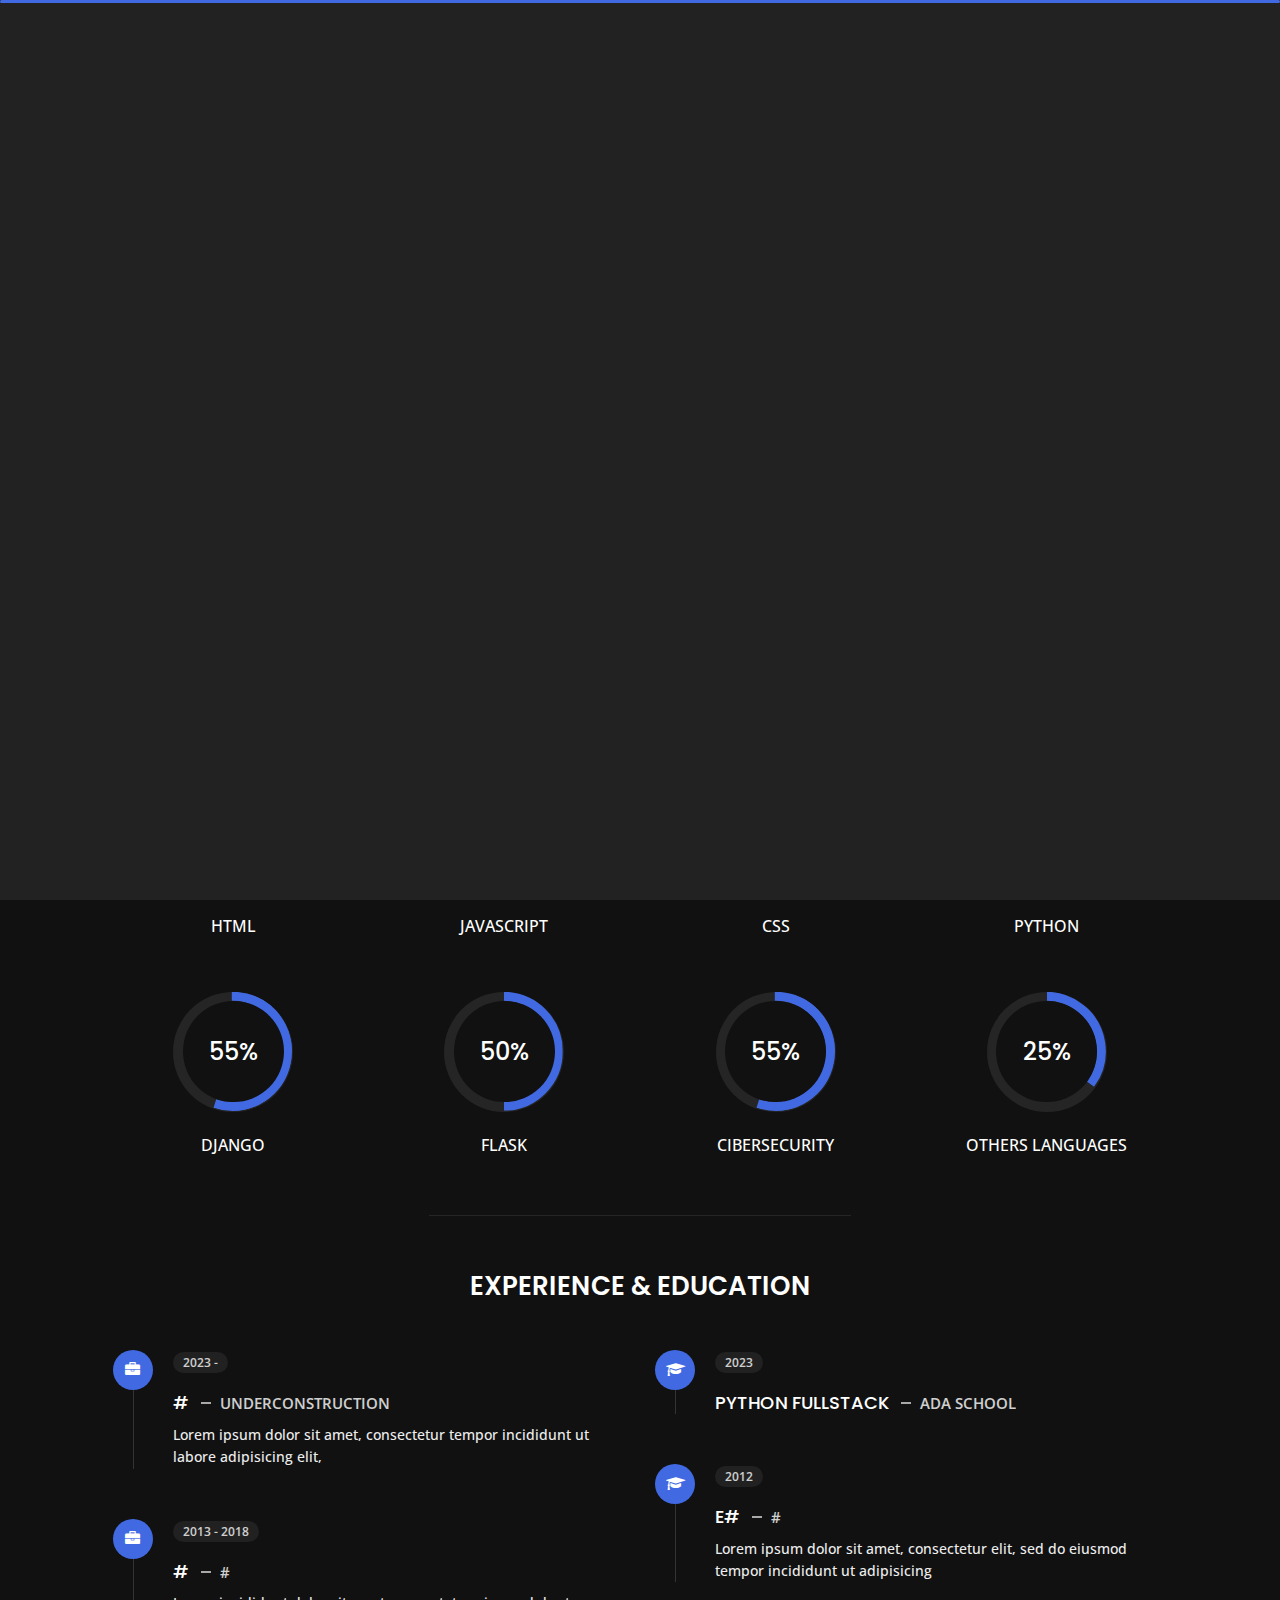
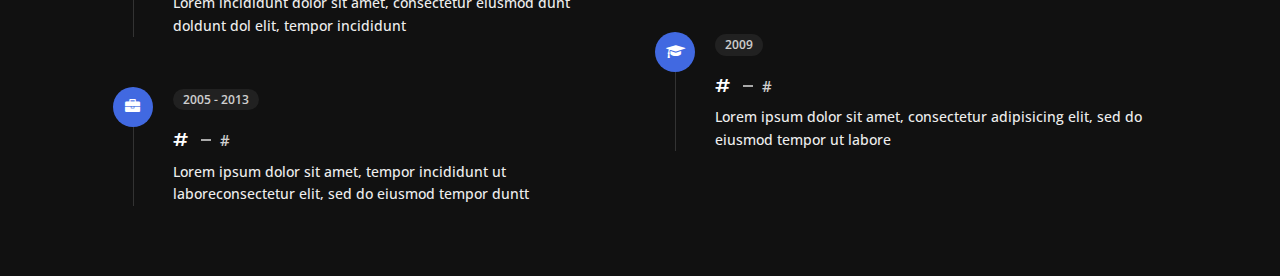
==== commit 5be28a80: "update info" ====
--- a/about.html
+++ b/about.html
@@ -261,7 +261,7 @@
                                 <i class="fa fa-briefcase"></i>
                             </div>
                             <span class="time open-sans-font text-uppercase">2023 - </span>
-                            <h5 class="poppins-font text-uppercase">Web Developer <span class="place open-sans-font">Envato</span></h5>
+                            <h5 class="poppins-font text-uppercase"># <span class="place open-sans-font">Underconstruction</span></h5>
                             <p class="open-sans-font">Lorem ipsum dolor sit amet, consectetur tempor incididunt ut labore adipisicing elit, </p>
                         </li>
                         <li>
@@ -269,7 +269,7 @@
                                 <i class="fa fa-briefcase"></i>
                             </div>
                             <span class="time open-sans-font text-uppercase">2013 - 2018</span>
-                            <h5 class="poppins-font text-uppercase">UI/UX Designer <span class="place open-sans-font">Themeforest</span></h5>
+                            <h5 class="poppins-font text-uppercase"># <span class="place open-sans-font">#</span></h5>
                             <p class="open-sans-font">Lorem incididunt dolor sit amet, consectetur eiusmod dunt doldunt dol elit, tempor incididunt</p>
                         </li>
                         <li>
@@ -277,7 +277,7 @@
                                 <i class="fa fa-briefcase"></i>
                             </div>
                             <span class="time open-sans-font text-uppercase">2005 - 2013</span>
-                            <h5 class="poppins-font text-uppercase">Consultant <span class="place open-sans-font">Videohive</span></h5>
+                            <h5 class="poppins-font text-uppercase"># <span class="place open-sans-font">#</span></h5>
                             <p class="open-sans-font">Lorem ipsum dolor sit amet, tempor incididunt ut laboreconsectetur elit, sed do eiusmod tempor duntt</p>
                         </li>
                     </ul>
@@ -299,7 +299,7 @@
                                 <i class="fa fa-graduation-cap"></i>
                             </div>
                             <span class="time open-sans-font text-uppercase">2012</span>
-                            <h5 class="poppins-font text-uppercase">Engineering Degree <span class="place open-sans-font">Kiev University</span></h5>
+                            <h5 class="poppins-font text-uppercase">E# <span class="place open-sans-font">#</span></h5>
                             <p class="open-sans-font">Lorem ipsum dolor sit amet, consectetur elit, sed do eiusmod tempor incididunt ut adipisicing</p>
                         </li>
                         <li>
@@ -307,7 +307,7 @@
                                 <i class="fa fa-graduation-cap"></i>
                             </div>
                             <span class="time open-sans-font text-uppercase">2009</span>
-                            <h5 class="poppins-font text-uppercase">Bachelor Degree <span class="place open-sans-font">Tunis High School</span></h5>
+                            <h5 class="poppins-font text-uppercase"># <span class="place open-sans-font">#</span></h5>
                             <p class="open-sans-font">Lorem ipsum dolor sit amet, consectetur adipisicing elit, sed do eiusmod tempor ut labore</p>
                         </li>
                     </ul>
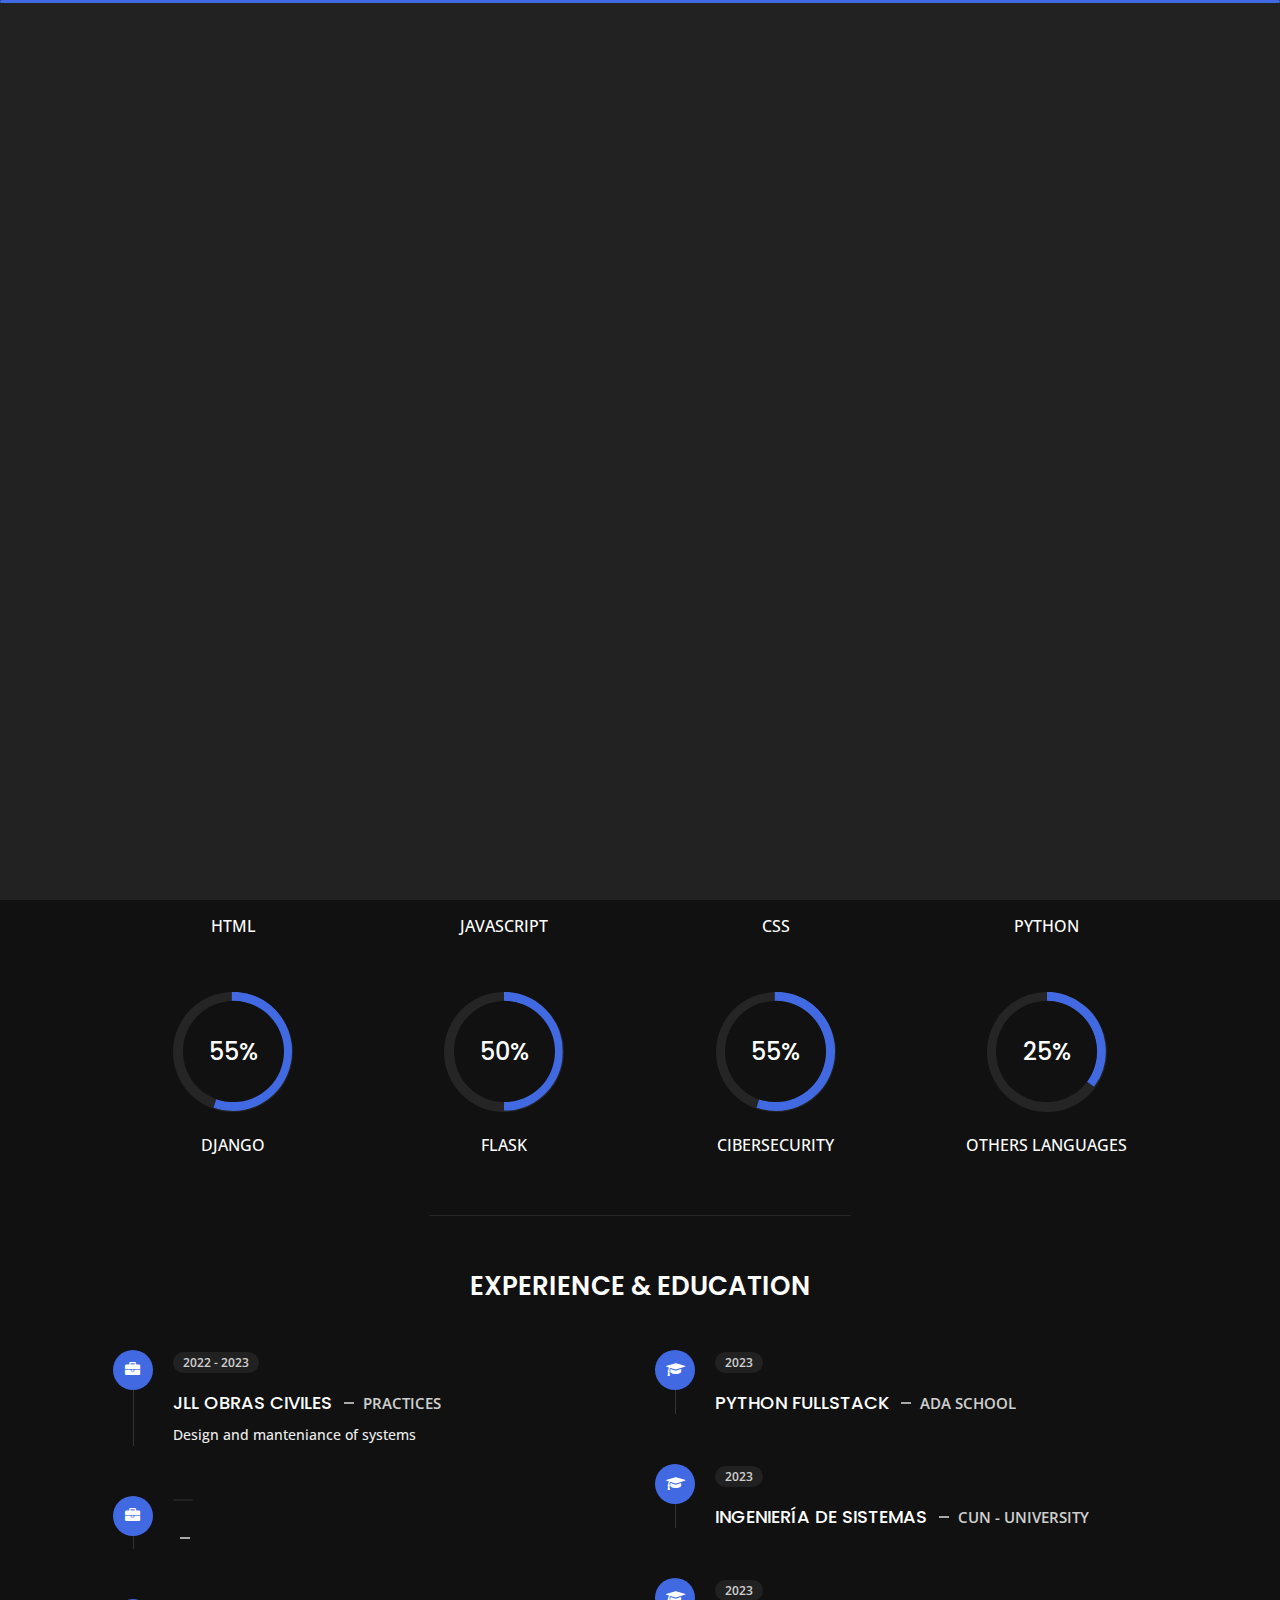
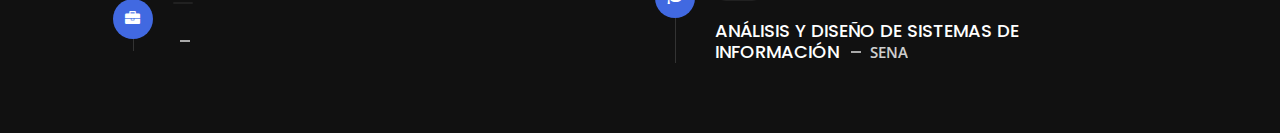
==== commit bde38d12: "update info" ====
--- a/about.html
+++ b/about.html
@@ -260,25 +260,25 @@
                             <div class="icon">
                                 <i class="fa fa-briefcase"></i>
                             </div>
-                            <span class="time open-sans-font text-uppercase">2023 - </span>
-                            <h5 class="poppins-font text-uppercase"># <span class="place open-sans-font">Underconstruction</span></h5>
-                            <p class="open-sans-font">Lorem ipsum dolor sit amet, consectetur tempor incididunt ut labore adipisicing elit, </p>
+                            <span class="time open-sans-font text-uppercase">2022 - 2023</span>
+                            <h5 class="poppins-font text-uppercase">JLL Obras civiles <span class="place open-sans-font">Practices</span></h5>
+                            <p class="open-sans-font">Design and manteniance of systems </p>
                         </li>
                         <li>
                             <div class="icon">
                                 <i class="fa fa-briefcase"></i>
                             </div>
-                            <span class="time open-sans-font text-uppercase">2013 - 2018</span>
-                            <h5 class="poppins-font text-uppercase"># <span class="place open-sans-font">#</span></h5>
-                            <p class="open-sans-font">Lorem incididunt dolor sit amet, consectetur eiusmod dunt doldunt dol elit, tempor incididunt</p>
+                            <span class="time open-sans-font text-uppercase"></span>
+                            <h5 class="poppins-font text-uppercase"><span class="place open-sans-font"></span></h5>
+                            <p class="open-sans-font"></p>
                         </li>
                         <li>
                             <div class="icon">
                                 <i class="fa fa-briefcase"></i>
                             </div>
-                            <span class="time open-sans-font text-uppercase">2005 - 2013</span>
-                            <h5 class="poppins-font text-uppercase"># <span class="place open-sans-font">#</span></h5>
-                            <p class="open-sans-font">Lorem ipsum dolor sit amet, tempor incididunt ut laboreconsectetur elit, sed do eiusmod tempor duntt</p>
+                            <span class="time open-sans-font text-uppercase"></span>
+                            <h5 class="poppins-font text-uppercase"><span class="place open-sans-font"></span></h5>
+                            <p class="open-sans-font"></p>
                         </li>
                     </ul>
                 </div>
@@ -298,17 +298,17 @@
                             <div class="icon">
                                 <i class="fa fa-graduation-cap"></i>
                             </div>
-                            <span class="time open-sans-font text-uppercase">2012</span>
-                            <h5 class="poppins-font text-uppercase">E# <span class="place open-sans-font">#</span></h5>
-                            <p class="open-sans-font">Lorem ipsum dolor sit amet, consectetur elit, sed do eiusmod tempor incididunt ut adipisicing</p>
+                            <span class="time open-sans-font text-uppercase">2023</span>
+                            <h5 class="poppins-font text-uppercase">Ingeniería de sistemas <span class="place open-sans-font">Cun - university</span></h5>
+                            <p class="open-sans-font"></p>
                         </li>
                         <li>
                             <div class="icon">
                                 <i class="fa fa-graduation-cap"></i>
                             </div>
-                            <span class="time open-sans-font text-uppercase">2009</span>
-                            <h5 class="poppins-font text-uppercase"># <span class="place open-sans-font">#</span></h5>
-                            <p class="open-sans-font">Lorem ipsum dolor sit amet, consectetur adipisicing elit, sed do eiusmod tempor ut labore</p>
+                            <span class="time open-sans-font text-uppercase">2023</span>
+                            <h5 class="poppins-font text-uppercase">Análisis y diseño de sistemas de información <span class="place open-sans-font">Sena</span></h5>
+                            <p class="open-sans-font"></p>
                         </li>
                     </ul>
                 </div>
